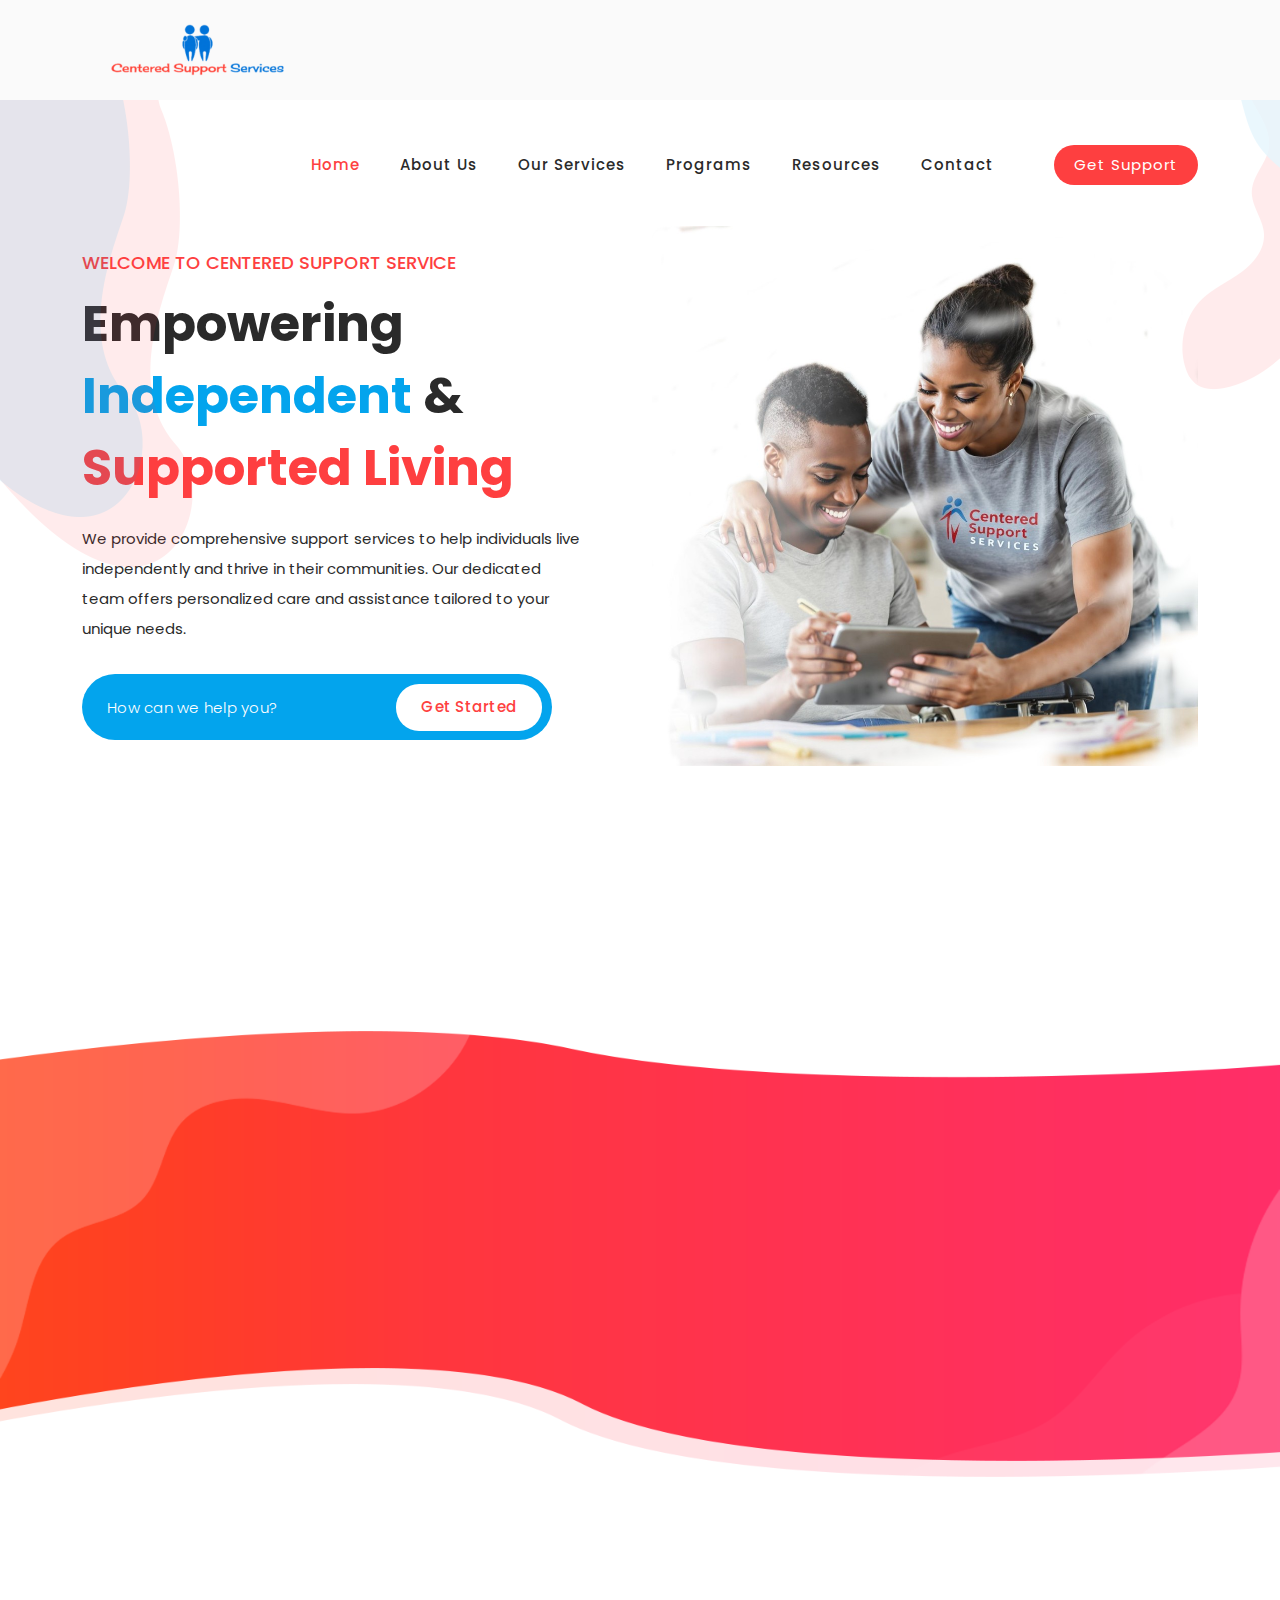
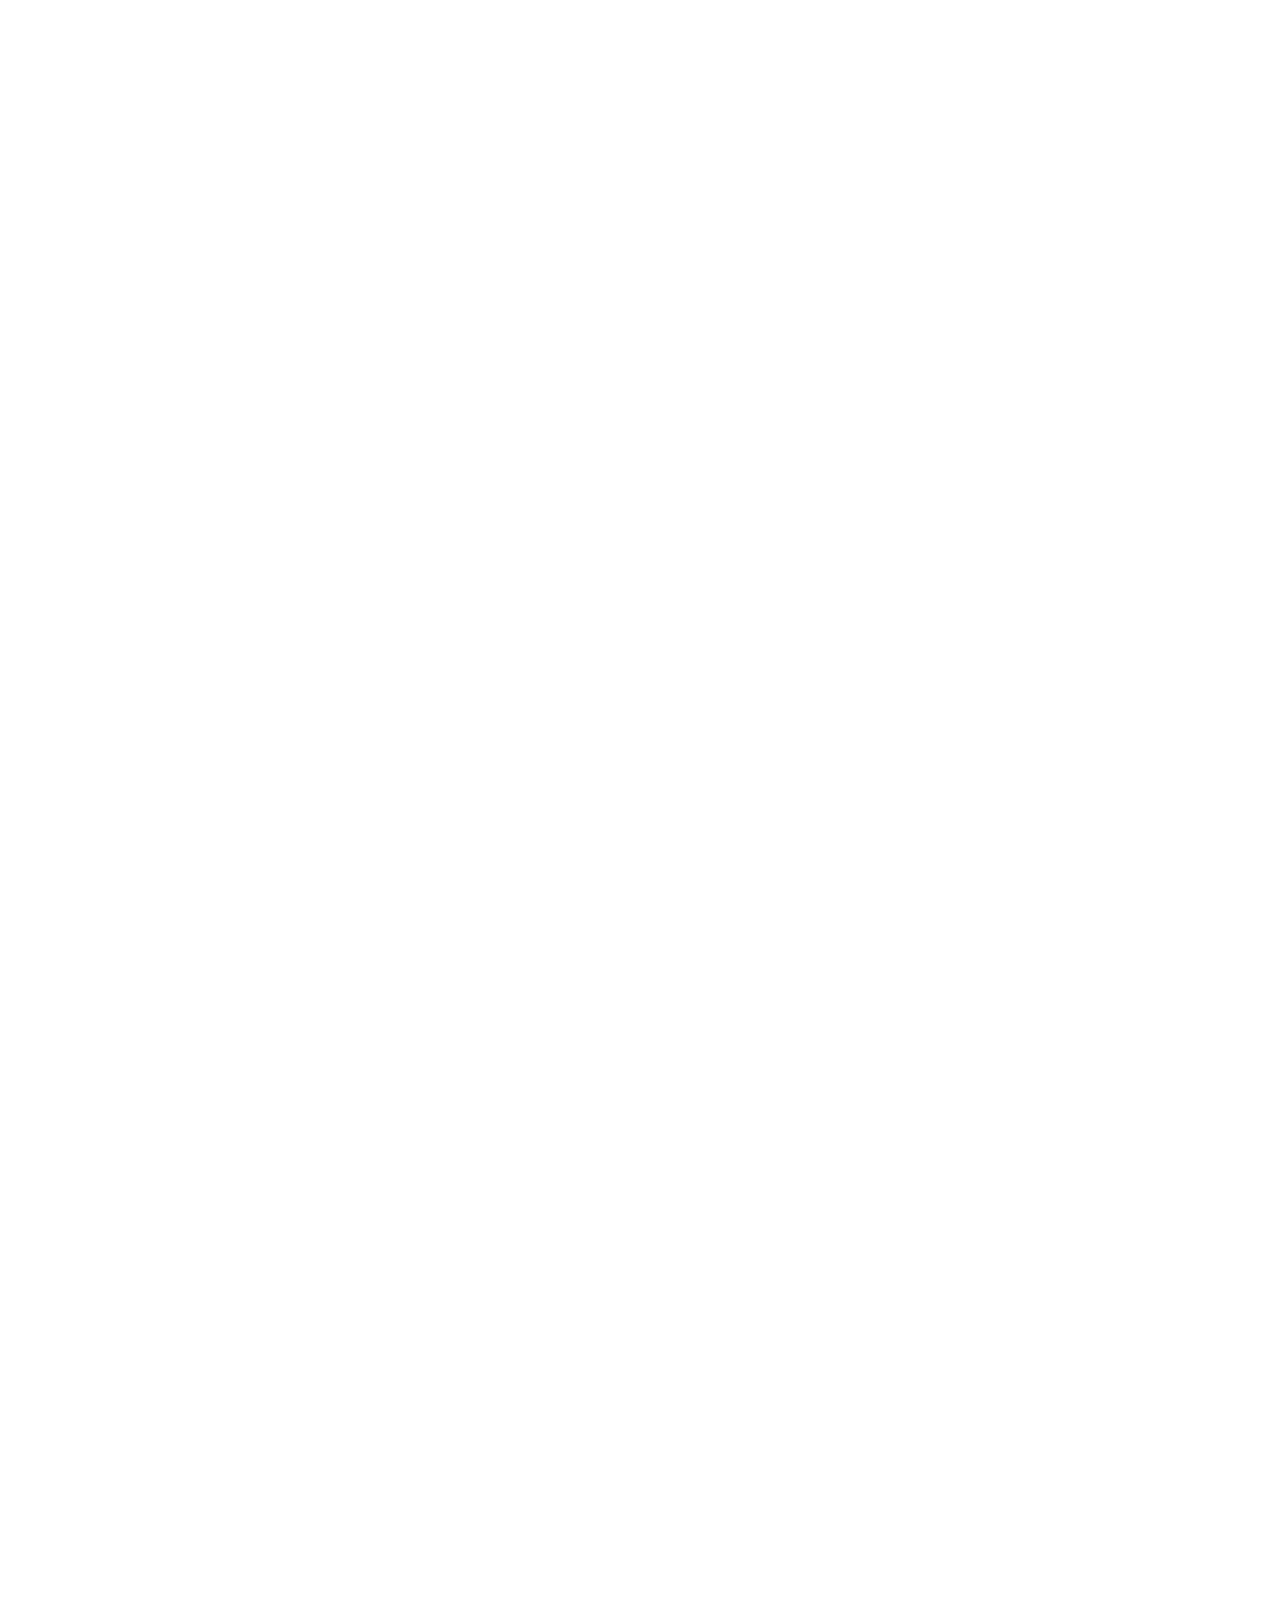
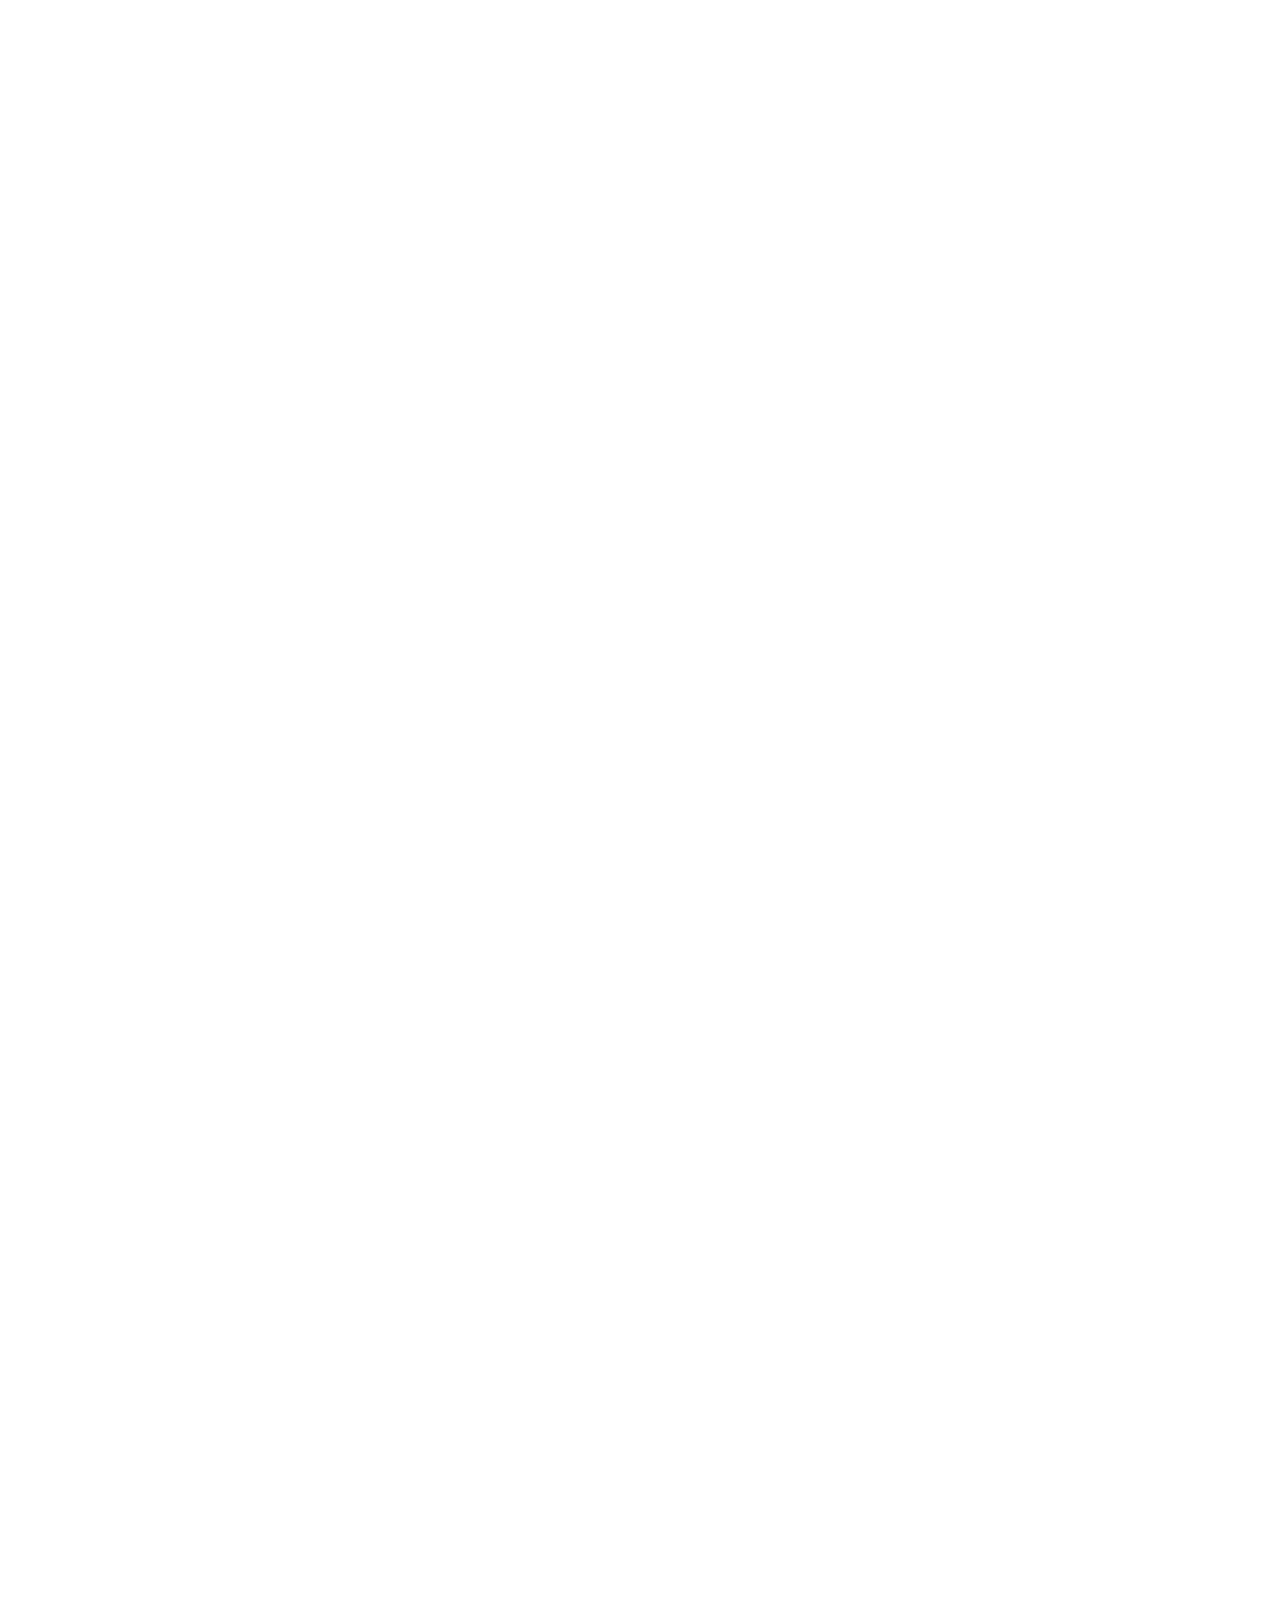
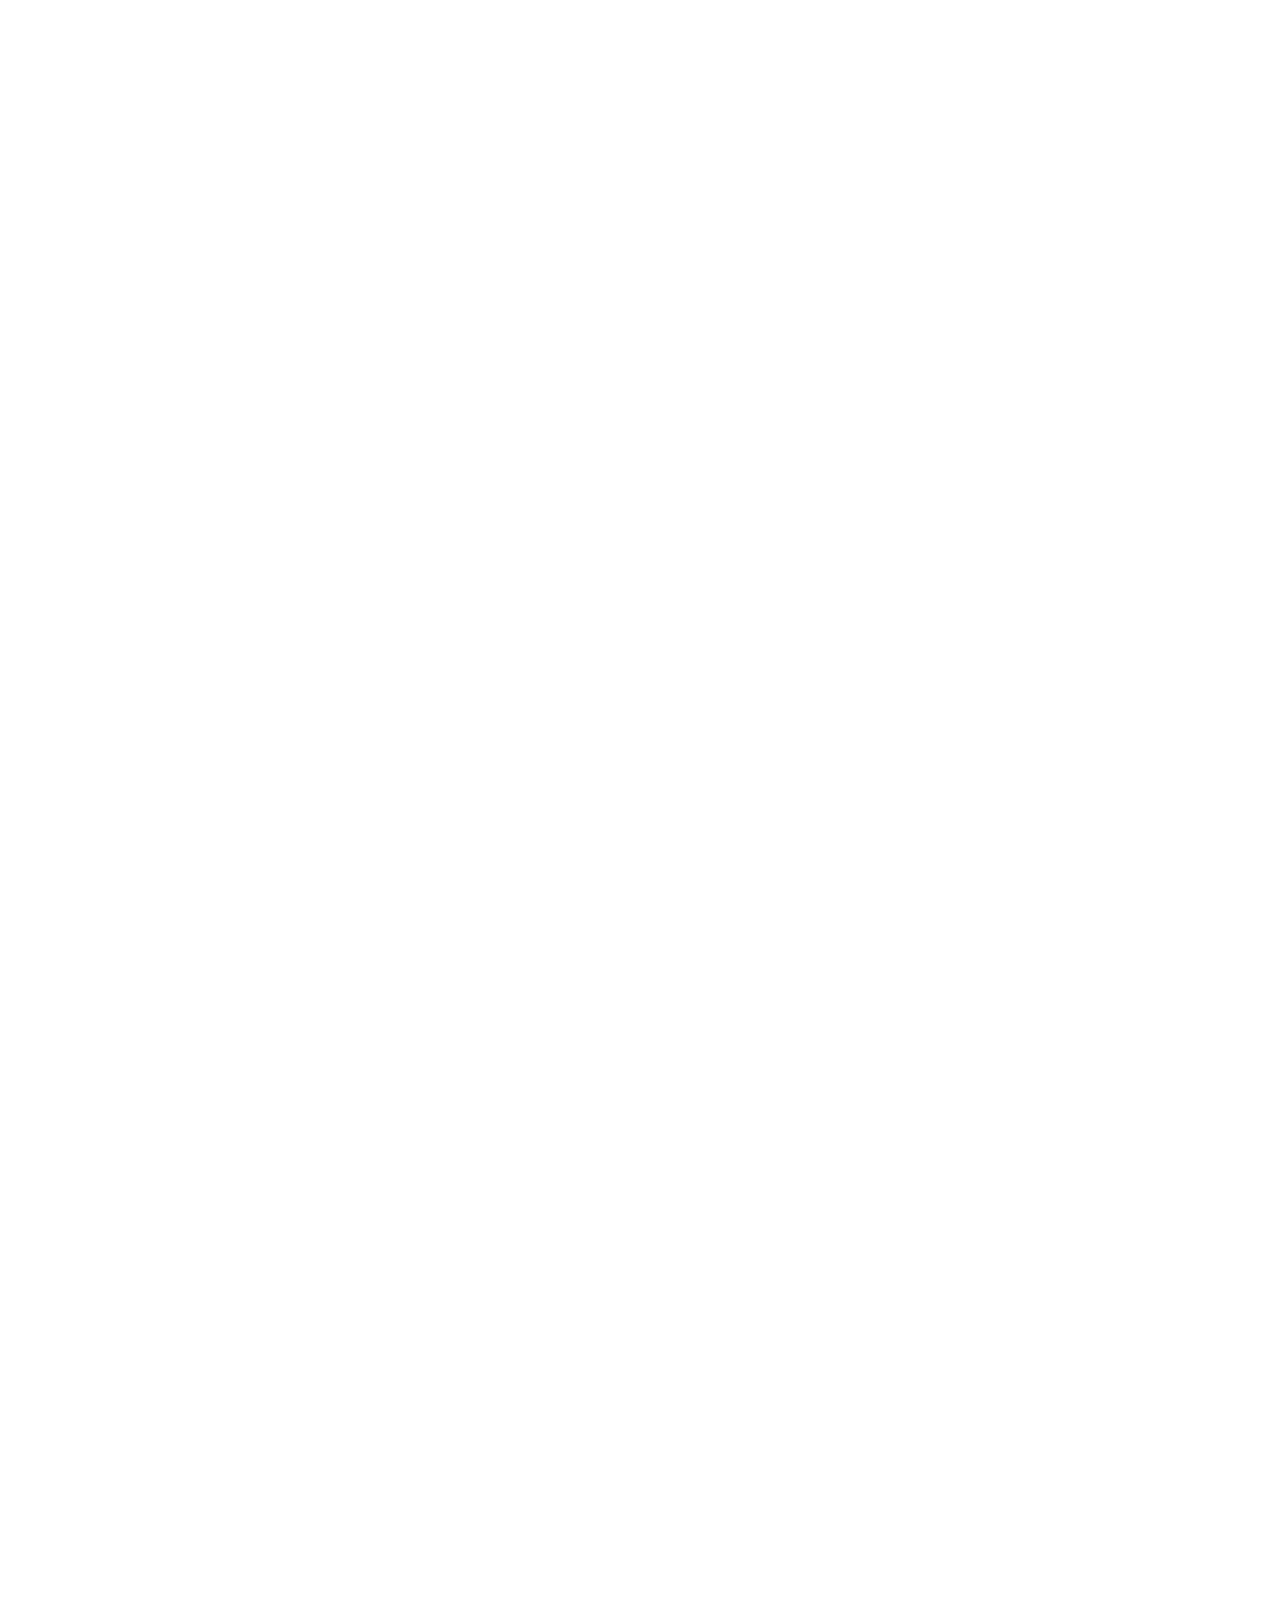
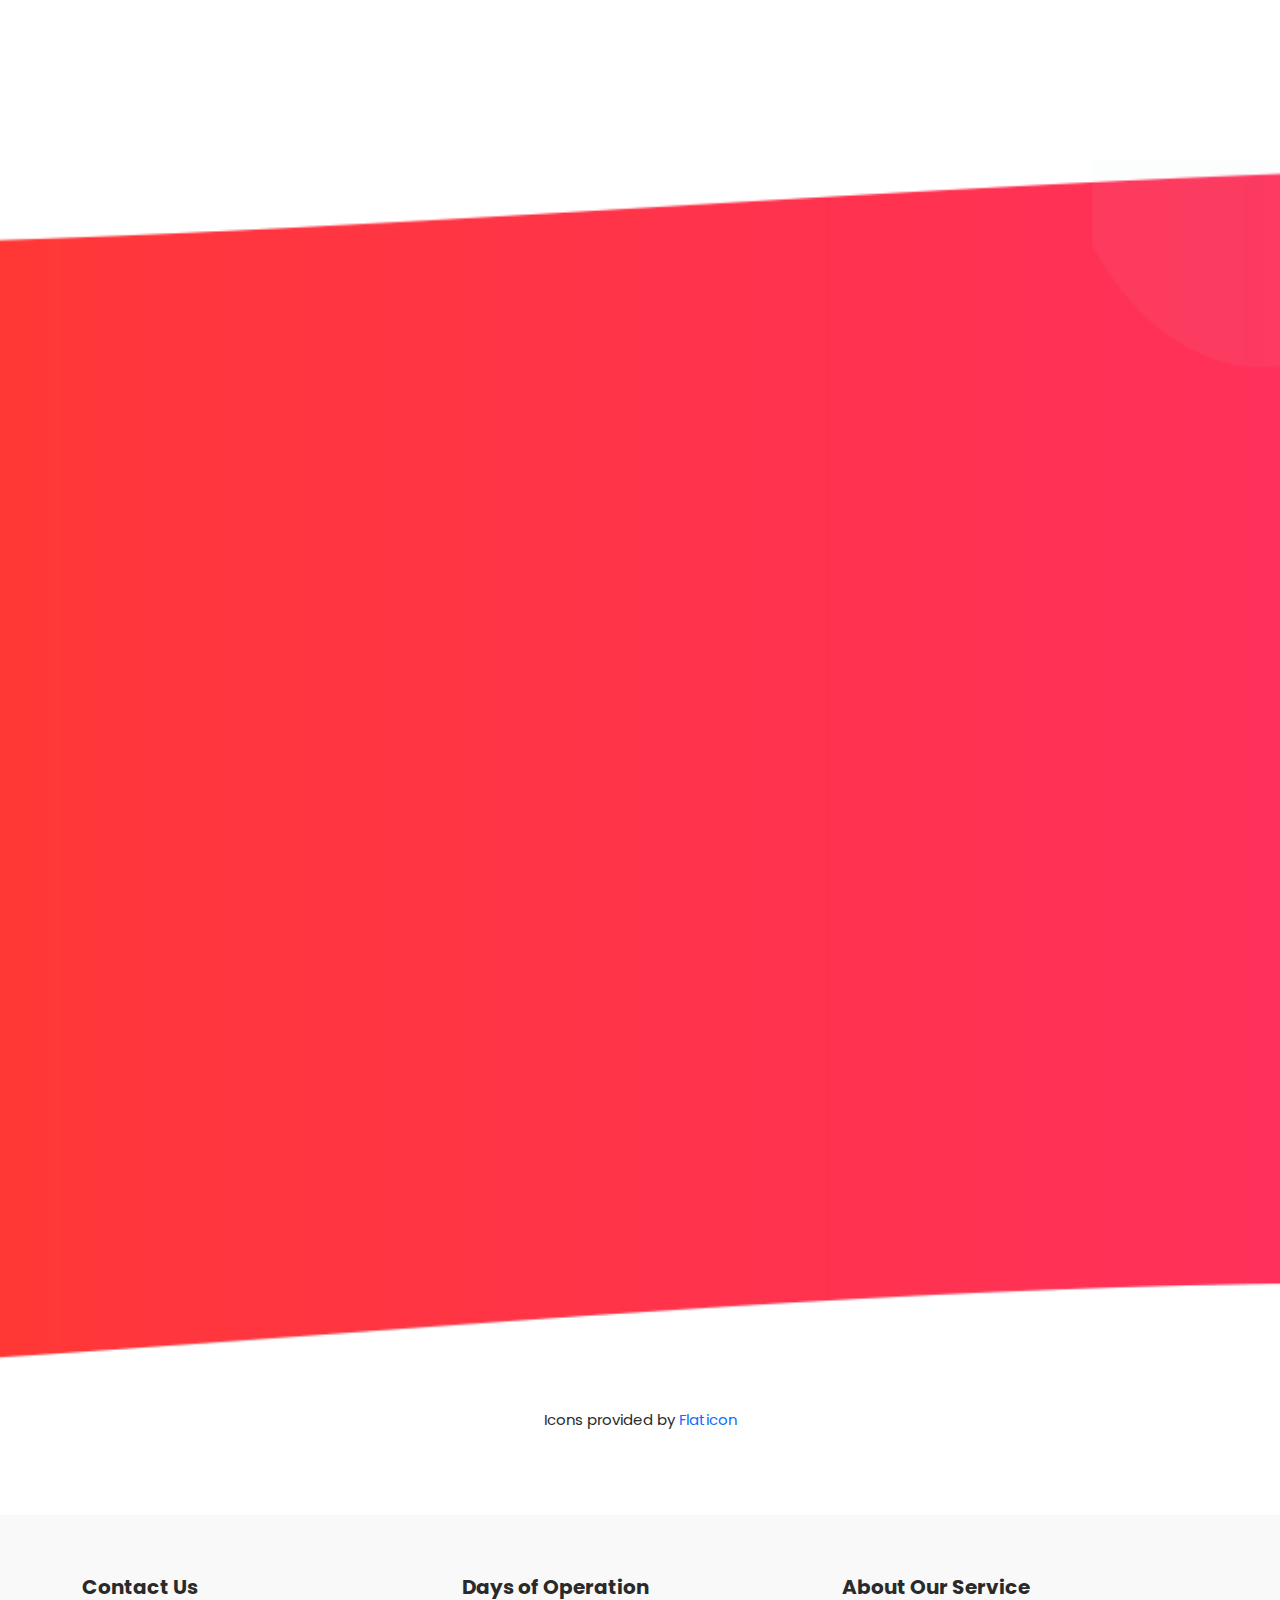
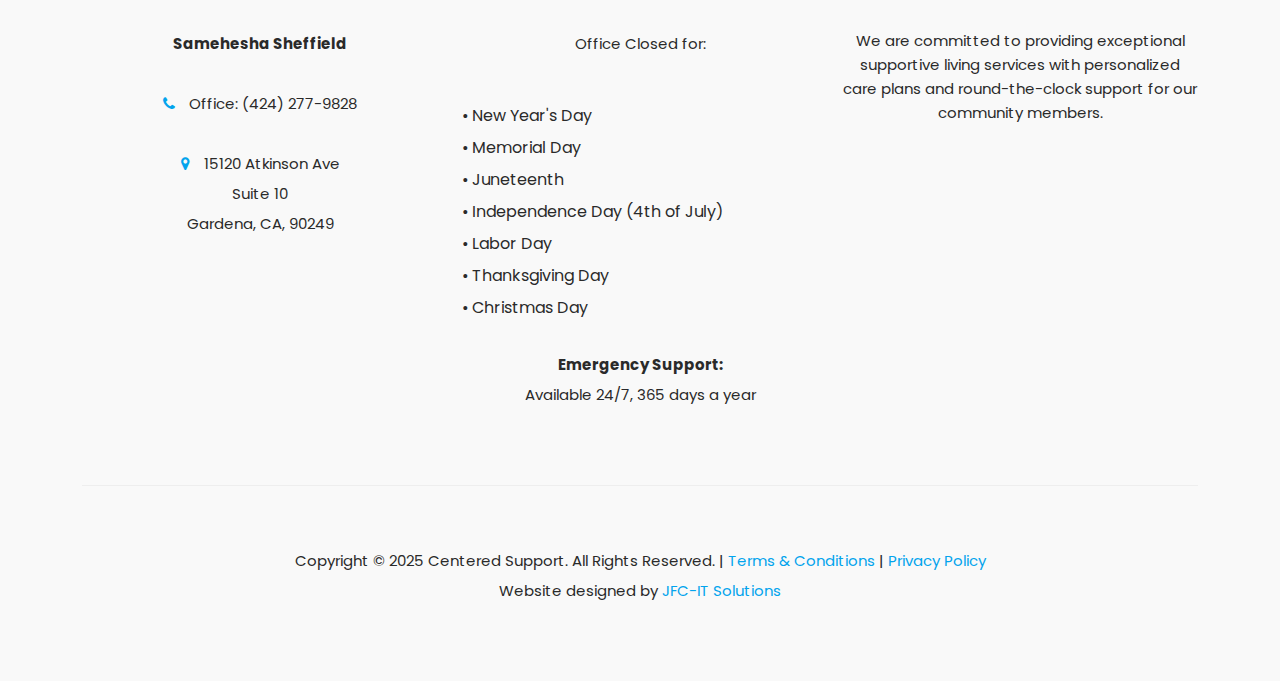
==== index.html @ fe11cc55 "Initial commit" ====
<!DOCTYPE html>
<html lang="en">

  <head>

    <meta charset="UTF-8">
    <meta name="viewport" content="width=device-width, initial-scale=1, shrink-to-fit=no">
    <meta name="description" content="">
    <meta name="author" content="">
    <link rel="preconnect" href="https://fonts.gstatic.com">
    <link href="https://fonts.googleapis.com/css2?family=Poppins:wght@100;200;300;400;500;600;700;800;900&display=swap" rel="stylesheet">

    <title>Centered Support Service - Independent Living Services</title>

    <!-- Bootstrap core CSS -->
    <link href="vendor/bootstrap/css/bootstrap.min.css" rel="stylesheet">

    <!-- Additional CSS Files -->
    <link rel="stylesheet" href="assets/css/fontawesome.css">
    <link rel="stylesheet" href="assets/css/templatemo-space-dynamic.css">
    <link rel="stylesheet" href="assets/css/animated.css">
    <link rel="stylesheet" href="assets/css/owl.css">
<!--
    
TemplateMo 562 Space Dynamic

https://templatemo.com/tm-562-space-dynamic

-->
  </head>

<body>

  <!-- ***** Preloader Start ***** -->
  <div id="js-preloader" class="js-preloader">
    <div class="preloader-inner">
      <span class="dot"></span>
      <div class="dots">
        <span></span>
        <span></span>
        <span></span>
      </div>
    </div>
  </div>
  <!-- ***** Preloader End ***** -->

  <!-- ***** Header Area Start ***** -->
  <header class="header-area header-sticky wow slideInDown" data-wow-duration="0.75s" data-wow-delay="0s">
    <div class="container">
      <div class="row">
        <div class="col-12">
          <nav class="main-nav">
            <!-- ***** Logo Start ***** -->
            <a href="index.html" class="logo">
              <img src="assets/images/logo.png" alt="Centered Support Logo">
            </a>
            <!-- ***** Logo End ***** -->
            <!-- ***** Menu Start ***** -->
            <ul class="nav">
              <li class="scroll-to-section"><a href="#top" class="active">Home</a></li>
              <li class="scroll-to-section"><a href="#about">About Us</a></li>
              <li class="scroll-to-section"><a href="#services">Our Services</a></li>
              <li class="scroll-to-section"><a href="#programs">Programs</a></li>
              <li class="scroll-to-section"><a href="#resources">Resources</a></li> 
              <li class="scroll-to-section"><a href="#contact">Contact</a></li> 
              <li class="scroll-to-section"><div class="main-red-button"><a href="#contact">Get Support</a></div></li> 
            </ul>        
            <a class='menu-trigger'>
                <span>Menu</span>
            </a>
            <!-- ***** Menu End ***** -->
          </nav>
        </div>
      </div>
    </div>
  </header>
  <!-- ***** Header Area End ***** -->

  <div class="main-banner wow fadeIn" id="top" data-wow-duration="1s" data-wow-delay="0.5s">
    <div class="container">
      <div class="row">
        <div class="col-lg-12">
          <div class="row">
            <div class="col-lg-6 align-self-center">
              <div class="left-content header-text wow fadeInLeft" data-wow-duration="1s" data-wow-delay="1s">
                <h6>Welcome to Centered Support Service</h6>
                <h2>Empowering <em>Independent</em> &amp; <span>Supported Living</span></h2>
                <p>We provide comprehensive support services to help individuals live independently and thrive in their communities. Our dedicated team offers personalized care and assistance tailored to your unique needs.</p>
                <form id="search" action="#" method="GET">
                  <fieldset>
                    <input type="text" name="support" class="email" placeholder="How can we help you?" autocomplete="on" required>
                  </fieldset>
                  <fieldset>
                    <button type="submit" class="main-button">Get Started</button>
                  </fieldset>
                </form>
              </div>
            </div>
            <div class="col-lg-6">
              <div class="right-image wow fadeInRight" data-wow-duration="1s" data-wow-delay="0.5s">
                <img src="assets/images/main3.jpg" alt="support services" style="max-width: 100%; border-radius: 15px;">
              </div>
            </div>
          </div>
        </div>
      </div>
    </div>
  </div>

  <div id="about" class="about-us section">
    <div class="container">
      <div class="row">
        <div class="col-lg-4">
          <div class="left-image wow fadeIn" data-wow-duration="1s" data-wow-delay="0.2s">
            <img src="assets/images/main4.jpg" alt="support services" style="max-width: 100%; border-radius: 15px;">
          </div>
        </div>
        <div class="col-lg-8 align-self-center">
          <div class="services">
            <div class="row">
              <div class="col-lg-6">
                <div class="item wow fadeIn" data-wow-duration="1s" data-wow-delay="0.5s">
                  <div class="icon">
                    <img src="https://cdn-icons-png.flaticon.com/128/3588/3588658.png" alt="personalized care plan">
                  </div>
                  <div class="right-text">
                    <h4>Personalized Care Plans</h4>
                    <p>Tailored support plans that adapt to your unique needs and goals</p>
                  </div>
                </div>
              </div>
              <div class="col-lg-6">
                <div class="item wow fadeIn" data-wow-duration="1s" data-wow-delay="0.7s">
                  <div class="icon">
                    <img src="https://cdn-icons-png.flaticon.com/128/2706/2706950.png" alt="24/7 support">
                  </div>
                  <div class="right-text">
                    <h4>24/7 Support</h4>
                    <p>Round-the-clock assistance when you need it most</p>
                  </div>
                </div>
              </div>
              <div class="col-lg-6">
                <div class="item wow fadeIn" data-wow-duration="1s" data-wow-delay="0.9s">
                  <div class="icon">
                    <img src="https://cdn-icons-png.flaticon.com/128/2942/2942813.png" alt="independent living">
                  </div>
                  <div class="right-text">
                    <h4>Independent Living</h4>
                    <p>Support to maintain your independence in your own home</p>
                  </div>
                </div>
              </div>
              <div class="col-lg-6">
                <div class="item wow fadeIn" data-wow-duration="1s" data-wow-delay="1.1s">
                  <div class="icon">
                    <img src="https://cdn-icons-png.flaticon.com/128/1534/1534938.png" alt="community access">
                  </div>
                  <div class="right-text">
                    <h4>Community Access</h4>
                    <p>Assistance to participate fully in your community</p>
                  </div>
                </div>
              </div>
            </div>
          </div>
        </div>
      </div>
    </div>
  </div>

  <div id="services" class="our-services section">
    <div class="container">
      <div class="row">
        <div class="col-lg-12 wow fadeInDown" data-wow-duration="1s" data-wow-delay="0.25s">
          <div class="section-heading">
            <h2>Our Supportive Living Services</h2>
          </div>
        </div>
      </div>
      <div class="row">
        <!-- Living Options -->
        <div class="col-lg-12 wow fadeInUp" data-wow-duration="1s" data-wow-delay="0.25s">
          <div class="service-item">
            <div class="row">
              <div class="col-lg-8 offset-lg-2">
                <h4>Living Options</h4>
                <p>At Centered Support Service, we are dedicated to making the process of finding a suitable living arrangement as smooth and stress-free as possible. Whether you need assistance applying for affordable housing, finding a compatible roommate, or securing a place of your own, we are here to help.</p>
                <p>We understand that choosing the right living option can feel overwhelming, but you don't have to do it alone. Our team is committed to providing personalized solutions that align with your specific needs—whether that means gaining more independence or ensuring you have the right level of support.</p>
                <p>Together, we can explore options that prioritize your comfort, safety, and peace of mind, so you and your family can feel confident in your next steps. Let us help you find a home where you can thrive and build the future you deserve.</p>
              </div>
            </div>
          </div>
        </div>
        <!-- Health and Medical Assistance -->
        <div class="col-lg-12 wow fadeInUp" data-wow-duration="1s" data-wow-delay="0.25s">
          <div class="service-item">
            <div class="row">
              <div class="col-lg-8 offset-lg-2">
                <h4>Health and Medical Assistance</h4>
                <p>Support with medication reminders, mental health care, outpatient drug rehabilitation, and access to psychologists is an essential part of the services we provide. We understand the importance of reliable health and medical assistance in Supportive Living Services, and our dedicated team is here to ensure you receive the care and resources you need.</p>
                <p>Our personalized approach prioritizes your well-being, dignity, and overall quality of life. We offer comprehensive support, including assistance with scheduling and attending medical appointments, coordinating with healthcare providers, and connecting you to the right professionals for your specific needs.</p>
                <p>You can count on us to be your trusted partner in health, providing guidance and encouragement every step of the way. Our goal is to help you maintain stability, independence, and access to the support systems that matter most.</p>
              </div>
            </div>
          </div>
        </div>
        <!-- Self-Advocacy -->
        <div class="col-lg-12 wow fadeInUp" data-wow-duration="1s" data-wow-delay="0.25s">
          <div class="service-item">
            <div class="row">
              <div class="col-lg-8 offset-lg-2">
                <h4>Self-Advocacy</h4>
                <p>At Centered Support Service, we believe in empowering individuals to take an active role in their communities and advocate for their rights. By understanding their personal rights and expressing their needs, individuals gain the confidence to stand up for themselves and influence positive change. Advocacy is not just about speaking up—it's about creating opportunities, breaking down barriers, and ensuring that everyone has a voice in the decisions that affect their lives.</p>
                <p>We are committed to providing the resources and support needed to help individuals develop self-advocacy skills, build meaningful connections, and navigate challenges with confidence. Through education, encouragement, and community engagement, we help individuals gain the tools necessary to advocate for themselves in various aspects of life, including employment, housing, healthcare, and social inclusion.</p>
              </div>
            </div>
          </div>
        </div>
      </div>
    </div>
  </div>

  <div id="services" class="our-services section">
    <div class="container">
      <div class="row">
        <div class="col-lg-6 align-self-center  wow fadeInLeft" data-wow-duration="1s" data-wow-delay="0.2s">
          <div class="left-image">
            <img src="https://img.freepik.com/free-vector/happy-diverse-people-connecting-jigsaw-pieces_74855-5278.jpg" alt="People working together, connecting puzzle pieces representing support and collaboration" style="max-width: 100%; border-radius: 15px;">
          </div>
        </div>
        <div class="col-lg-6 wow fadeInRight" data-wow-duration="1s" data-wow-delay="0.2s">
          <div class="section-heading">
            <h2>Let us help you piece together your goals and grow your independence with our <em>supportive</em> services</h2>
            <p>We offer a range of services designed to enhance your independence and quality of life:</p>
          </div>
          <div class="row">
            <div class="col-lg-12">
              <div class="first-bar progress-skill-bar">
                <h4>Daily Living Support</h4>
                <p class="service-description">Assistance with personal care, meal preparation, and household management</p>
              </div>
            </div>
            <div class="col-lg-12">
              <div class="second-bar progress-skill-bar">
                <h4>Community Integration</h4>
                <p class="service-description">Support for social activities, appointments, and community participation</p>
              </div>
            </div>
            <div class="col-lg-12">
              <div class="third-bar progress-skill-bar">
                <h4>Skills Development</h4>
                <p class="service-description">Training in life skills, employment readiness, and personal growth</p>
              </div>
            </div>
          </div>
        </div>
      </div>
    </div>
  </div>

  <div id="portfolio" class="our-portfolio section">
    <div class="container">
      <div class="row">
        <div class="col-lg-6 offset-lg-3">
          <div class="section-heading  wow bounceIn" data-wow-duration="1s" data-wow-delay="0.2s">
            <h2>Discover Our <em>Support</em> Programs</h2>
            <p>Explore our comprehensive range of services designed to enhance independent living and personal growth</p>
          </div>
        </div>
      </div>
      <div class="row">
        <div class="col-lg-3 col-sm-6">
          <div class="item wow bounceInUp" data-wow-duration="1s" data-wow-delay="0.3s">
            <div class="hidden-content">
              <h4>Residential Support</h4>
              <p>24/7 assistance in your home environment, helping you maintain independence while ensuring safety and comfort.</p>
            </div>
            <div class="showed-content">
              <img src="https://cdn-icons-png.flaticon.com/128/619/619034.png" alt="Home Living Support">
              <h4>Home Living</h4>
            </div>
          </div>
        </div>
        <div class="col-lg-3 col-sm-6">
          <div class="item wow bounceInUp" data-wow-duration="1s" data-wow-delay="0.4s">
            <div class="hidden-content">
              <h4>Skill Building</h4>
              <p>Learn and develop essential life skills for greater independence.</p>
            </div>
            <div class="showed-content">
              <img src="https://cdn-icons-png.flaticon.com/512/6619/6619606.png" alt="Skill Building Icon showing person achieving goals">
              <h4>Skill Building</h4>
            </div>
          </div>
        </div>
        <div class="col-lg-3 col-sm-6">
          <div class="item wow bounceInUp" data-wow-duration="1s" data-wow-delay="0.5s">
            <div class="hidden-content">
              <h4>Community Access</h4>
              <p>Support to engage with and access community resources.</p>
            </div>
            <div class="showed-content">
              <img src="https://cdn-icons-png.flaticon.com/512/8886/8886075.png" alt="Community Access Icon showing diverse community activities">
              <h4>Community Access</h4>
            </div>
          </div>
        </div>
        <div class="col-lg-3 col-sm-6">
          <div class="item wow bounceInUp" data-wow-duration="1s" data-wow-delay="0.6s">
            <div class="hidden-content">
              <h4>Employment Support</h4>
              <p>Career guidance, job training, and ongoing support to help you succeed in the workplace.</p>
            </div>
            <div class="showed-content">
              <img src="https://cdn-icons-png.flaticon.com/128/3135/3135810.png" alt="Employment Support">
              <h4>Work Success</h4>
            </div>
          </div>
        </div>
        <div class="col-lg-3 col-sm-6 offset-lg-3">
          <div class="item wow bounceInUp" data-wow-duration="1s" data-wow-delay="0.7s">
            <div class="hidden-content">
              <h4>Health and Safety Plan</h4>
              <p>Personalized plans to ensure your wellbeing and security in daily life.</p>
            </div>
            <div class="showed-content">
              <img src="https://cdn-icons-png.flaticon.com/512/4006/4006511.png" alt="Health and Safety Plan Icon showing a shield with a medical cross">
              <h4>Health and Safety</h4>
            </div>
          </div>
        </div>
        <div class="col-lg-3 col-sm-6">
          <div class="item wow bounceInUp" data-wow-duration="1s" data-wow-delay="0.8s">
            <div class="hidden-content">
              <h4>Menu Planning & Nutrition</h4>
              <p>Guidance on healthy meal planning and nutritional education.</p>
            </div>
            <div class="showed-content">
              <img src="https://cdn-icons-png.flaticon.com/512/1830/1830878.png" alt="Menu Planning Icon showing a meal plan calendar with healthy food">
              <h4>Menu Planning and Nutrition</h4>
            </div>
          </div>
        </div>
      </div>
    </div>
  </div>

  <div id="blog" class="our-blog section">
    <div class="container">
      <div class="row">
        <div class="col-lg-6 wow fadeInDown" data-wow-duration="1s" data-wow-delay="0.25s">
          <div class="section-heading">
            <h2>Success Stories & <em>Community</em> Updates</h2>
            <p>Read about the positive impact of our support services and stay updated with our community news</p>
          </div>
        </div>
      </div>
      <div class="row">
        <div class="col-lg-6 wow fadeInUp" data-wow-duration="1s" data-wow-delay="0.25s">
          <div class="left-image">
            <a href="#" onclick="openEboneeModal(); return false;"><img src="assets/images/success.jpg" alt="Ebonee's Success Story" style="width: 100%; height: auto; border-radius: 15px;"></a>
            <div class="info">
              <div class="inner-content">
                <ul>
                  <li><i class="fa fa-calendar"></i> February 21, 2025</li>
                  <li><i class="fa fa-users"></i> Success Story</li>
                </ul>
                <a href="#" onclick="openEboneeModal(); return false;"><h4>Ebonee's Journey to Independence</h4></a>
                <p>Follow Ebonee's inspiring journey as she achieves independence and personal growth through our supportive services.</p>
                <div class="main-blue-button">
                  <a href="#" onclick="openEboneeModal(); return false;">Read More</a>
                </div>
              </div>
            </div>
          </div>
        </div>
        <div class="col-lg-6 wow fadeInUp" data-wow-duration="1s" data-wow-delay="0.25s">
          <div class="right-list">
            <ul>
              <li>
                <div class="left-content align-self-center">
                  <span><i class="fa fa-calendar"></i> February 18, 2025</span>
                  <a href="#" onclick="openGregModal(); return false;"><h4>Greg's Journey with Centered Support Services</h4></a>
                  <p>Discover how Greg transformed his life with the help of our dedicated support team and personalized programs.</p>
                </div>
                <div class="right-image" style="display: flex; align-items: center; gap: 15px;">
                  <a href="#" onclick="openGregModal(); return false;"><img src="assets/images/success2.jpg" alt="Greg's Success Story" style="border-radius: 15px;"></a>
                  <div class="main-blue-button">
                    <a href="#" onclick="openGregModal(); return false;">Read More</a>
                  </div>
                </div>
              </li>
              <li>
                <div class="left-content align-self-center">
                  <span><i class="fa fa-calendar"></i> March 15, 2025</span>
                  <a href="#"><h4>Community Get Together</h4></a>
                  <p>Join us for a special community gathering where we can connect, share stories, and build relationships.</p>
                </div>
                <div class="right-image">
                  <a href="#"><img src="assets/images/party.png" alt="Community gathering" style="width: 100%; height: auto; border-radius: 15px; object-fit: cover;"></a>
                </div>
              </li>
              <li>
                <div class="left-content align-self-center">
                  <span><i class="fa fa-calendar"></i> February 14, 2025</span>
                  <a href="#"><h4>Community Garden Project</h4></a>
                  <p>Our community garden initiative brings together residents and volunteers. Reach out to your support staff for more information.</p>
                </div>
                <div class="right-image">
                  <a href="#"><img src="assets/images/flower.jpg" alt="Community garden" style="width: 100%; height: auto; border-radius: 15px; object-fit: cover;"></a>
                </div>
              </li>
            </ul>
          </div>
        </div>
      </div>
    </div>
  </div>

  <div id="contact" class="contact-us section">
    <div class="container">
      <div class="row">
        <div class="col-lg-6 align-self-center wow fadeInLeft" data-wow-duration="0.5s" data-wow-delay="0.25s">
          <div class="section-heading">
            <h2>Get the Support You Need</h2>
            <p>Contact us today to learn more about our supportive living services and how we can help you or your loved one live more independently.</p>
            <div class="phone-info">
              <h4>For Immediate Support: <span><i class="fa fa-phone"></i> <a href="tel:4242779828">(424) 277-9828</a></span></h4>
            </div>
          </div>
        </div>
        <div class="col-lg-6 wow fadeInRight" data-wow-duration="0.5s" data-wow-delay="0.25s">
          <form id="contact" action="https://formsubmit.co/4242779828@vtext.com" method="POST">
            <!-- Honeypot -->
            <input type="text" name="_honey" style="display: none">
            <!-- Disable Captcha -->
            <input type="hidden" name="_captcha" value="false">
            <!-- Return to same page -->
            <input type="hidden" name="_next" value="">
            
            <div class="row">
              <div class="col-lg-6">
                <fieldset>
                  <input type="text" name="name" id="name" placeholder="Name" autocomplete="on" required>
                </fieldset>
              </div>
              <div class="col-lg-6">
                <fieldset>
                  <input type="text" name="surname" id="surname" placeholder="Surname" autocomplete="on" required>
                </fieldset>
              </div>
              <div class="col-lg-12">
                <fieldset>
                  <input type="email" name="email" id="email" pattern="[^ @]*@[^ @]*" placeholder="Your Email" required>
                </fieldset>
              </div>
              <div class="col-lg-12">
                <fieldset>
                  <textarea name="message" type="text" class="form-control" id="message" placeholder="Message" required></textarea>  
                </fieldset>
              </div>
              <div class="col-lg-12">
                <fieldset>
                  <button type="submit" id="form-submit" class="main-button">Send Message</button>
                </fieldset>
              </div>
            </div>
          </form>
          <div id="success-message" class="alert alert-success" style="display: none; margin-top: 20px; text-align: center; padding: 15px; border-radius: 10px; background-color: rgba(40, 167, 69, 0.9); color: white;">
            Thank you for your message! We'll get back to you soon.
          </div>
          <div class="contact-dec">
            <img src="assets/images/contact-decoration.png" alt="">
          </div>
        </div>
      </div>
    </div>
  </div>

  <div class="attribution" style="text-align: center; font-size: 12px; padding: 20px;">
    <p>Icons provided by <a href="https://www.flaticon.com/" title="Flaticon">Flaticon</a></p>
  </div>

  <footer>
    <div class="container">
      <div class="row">
        <div class="col-lg-4">
          <div class="footer-contact">
            <h3>Contact Us</h3>
            <p><strong>Samehesha Sheffield</strong></p>
            <p><i class="fa fa-phone"></i> Office: (424) 277-9828</p>
            <p><i class="fa fa-map-marker"></i> 15120 Atkinson Ave<br>Suite 10<br>Gardena, CA, 90249</p>
          </div>
        </div>
        <div class="col-lg-4">
          <div class="footer-hours">
            <h3>Days of Operation</h3>
            <p>Office Closed for:</p>
            <ul style="list-style: none; padding-left: 0;">
              <li>• New Year's Day</li>
              <li>• Memorial Day</li>
              <li>• Juneteenth</li>
              <li>• Independence Day (4th of July)</li>
              <li>• Labor Day</li>
              <li>• Thanksgiving Day</li>
              <li>• Christmas Day</li>
            </ul>
            <p><strong>Emergency Support:</strong><br>Available 24/7, 365 days a year</p>
          </div>
        </div>
        <div class="col-lg-4">
          <div class="footer-about">
            <h3>About Our Service</h3>
            <p>We are committed to providing exceptional supportive living services with personalized care plans and round-the-clock support for our community members.</p>
          </div>
        </div>
      </div>
      <div class="row">
        <div class="col-lg-12">
          <div class="copyright">
            <p>Copyright &copy; 2025 Centered Support. All Rights Reserved. | 
              <a href="terms.html" style="color: #03a4ed;">Terms & Conditions</a> | 
              <a href="privacy.html" style="color: #03a4ed;">Privacy Policy</a><br>
              Website designed by <a href="https://security.jfc-it.com/" style="color: #03a4ed;" target="_blank">JFC-IT Solutions</a>
            </p>
          </div>
        </div>
      </div>
    </div>
  </footer>
  <!-- Scripts -->
  <script src="vendor/jquery/jquery.min.js"></script>
  <script src="vendor/bootstrap/js/bootstrap.bundle.min.js"></script>
  <script src="assets/js/owl-carousel.js"></script>
  <script src="assets/js/animation.js"></script>
  <script src="assets/js/imagesloaded.js"></script>
  <script src="assets/js/templatemo-custom.js"></script>

  <!-- Modal for Ebonee's Story -->
  <div id="eboneeModal" class="modal">
    <div class="modal-content">
      <span class="close-modal" onclick="closeEboneeModal()">&times;</span>
      <h2>Ebonee's Journey</h2>
      <div class="testimonial">
        <p>"I would definitely say this transition wasn't an easy one for me. Prior to living under Miss Meisha's care, I lived with family and friends only, so living in a house with a bunch of people that I don't know was definitely new. It has gotten me outside of my comfort zone.</p>
        <p>I definitely feel that I made a whole lot of changes within the year that I've been here. Totally grateful and blessed to have Ms Meisha - she's an individual who really cares. If it wasn't for her, I don't know where I would be at this moment nor wouldn't made any progress in my goals.</p>
        <p>When the time is right you are definitely going to be missed. I don't have a bond with my mother; you definitely have filled that hole."</p>
        <p class="testimonial-author">- Ebonee Green</p>
      </div>
    </div>
  </div>

  <!-- Modal for Greg's Story -->
  <div id="gregModal" class="modal">
    <div class="modal-content">
      <span class="close-modal" onclick="closeGregModal()">&times;</span>
      <h2>Greg's Journey</h2>
      <div class="testimonial">
        <p>"I have been involved with Centered Support almost from the beginning.</p>
        <p>I was originally approached by Samehesha--the owner--in July 2023 about the possibility of me moving to her company. At the time I was having issues with my current company and I thought it was a good opportunity to move on so I took it. This is truly one of the best decisions I could have ever made. During that initial meeting, all cards were laid on the table and Samehehsa was upfront about what she could or could not offer as her company was brand new. She was still hiring staff so if I could provide my staff it would be easier for me to start with her company faster.</p>
        <p>What sets Centered Support apart from all the other SLS corporations is that all the individualized programs are developed with participants in mind when everything is their wants and needs. This is an important feature of an SLS Corporation and I'm glad this company is willing to incorporate that because most companies are unable to provide such one-on-one support.</p>
        <p>Samehesha demonstrated that her kindness and honesty during my initial interview transferred seamlessly into her company. Her staff is uniquely trained to treat their participants with the respect they deserve, which is why I hope to stay with Centered Support for many years to come."</p>
        <p class="testimonial-author">- Greg Shipman</p>
      </div>
    </div>
  </div>

  <style>
    .modal {
      display: none;
      position: fixed;
      z-index: 1000;
      left: 0;
      top: 0;
      width: 100%;
      height: 100%;
      background-color: rgba(0,0,0,0.7);
    }

    .modal-content {
      position: relative;
      background-color: #fff;
      margin: 15% auto;
      padding: 30px;
      width: 70%;
      max-width: 700px;
      border-radius: 15px;
      box-shadow: 0 4px 8px rgba(0,0,0,0.2);
    }

    .close-modal {
      position: absolute;
      right: 20px;
      top: 10px;
      font-size: 28px;
      font-weight: bold;
      cursor: pointer;
      color: #666;
    }

    .close-modal:hover {
      color: #000;
    }

    .testimonial {
      margin-top: 20px;
      line-height: 1.6;
    }

    .testimonial p {
      margin-bottom: 15px;
      font-size: 16px;
      color: #666;
    }

    .testimonial-author {
      font-style: italic;
      color: #333;
      font-weight: bold;
      margin-top: 20px;
    }
  </style>

  <style>
    .logo {
      display: flex;
      align-items: center;
      height: 100%;
      padding: 0;
      margin-top: -15px;
    }
    .logo img {
      max-height: 130px;
      width: auto;
      object-fit: contain;
    }
    @media screen and (max-width: 768px) {
      .logo img {
        max-height: 90px;
      }
      .logo {
        margin-top: -10px;
      }
    }
  </style>

  <script>
    function openEboneeModal() {
      document.getElementById('eboneeModal').style.display = 'block';
      document.body.style.overflow = 'hidden'; // Prevent scrolling when modal is open
    }

    function closeEboneeModal() {
      document.getElementById('eboneeModal').style.display = 'none';
      document.body.style.overflow = 'auto'; // Restore scrolling
    }

    function openGregModal() {
      document.getElementById('gregModal').style.display = 'block';
      document.body.style.overflow = 'hidden'; // Prevent scrolling when modal is open
    }

    function closeGregModal() {
      document.getElementById('gregModal').style.display = 'none';
      document.body.style.overflow = 'auto'; // Restore scrolling
    }

    // Close modal when clicking outside of it
    window.onclick = function(event) {
      var eboneeModal = document.getElementById('eboneeModal');
      var gregModal = document.getElementById('gregModal');
      if (event.target == eboneeModal) {
        closeEboneeModal();
      }
      if (event.target == gregModal) {
        closeGregModal();
      }
    }
  </script>

  <style>
    /* Success Message Popup */
    .success-message {
      display: none;
      position: fixed;
      top: 20px;
      right: 20px;
      background-color: #4CAF50;
      color: white;
      padding: 15px 25px;
      border-radius: 5px;
      box-shadow: 0 2px 5px rgba(0,0,0,0.2);
      z-index: 1000;
      animation: slideIn 0.5s ease-out;
    }

    @keyframes slideIn {
      from {
        transform: translateX(100%);
        opacity: 0;
      }
      to {
        transform: translateX(0);
        opacity: 1;
      }
    }

    @keyframes fadeOut {
      from {
        opacity: 1;
      }
      to {
        opacity: 0;
      }
    }
  </style>

  <!-- Add this right before the closing body tag -->
  <div id="successMessage" class="success-message">
    Message sent successfully! We'll get back to you soon.
  </div>

  <script>
    document.getElementById('contact').addEventListener('submit', function(e) {
      e.preventDefault();
      
      // Get the form data
      const formData = new FormData(this);
      
      // Submit the form
      fetch(this.action, {
        method: 'POST',
        body: formData,
        headers: {
          'Accept': 'application/json'
        }
      })
      .then(response => {
        if (response.ok) {
          // Show success message
          document.getElementById('success-message').style.display = 'block';
          // Reset form
          this.reset();
          // Hide success message after 5 seconds
          setTimeout(() => {
            document.getElementById('success-message').style.display = 'none';
          }, 5000);
        } else {
          throw new Error('Form submission failed');
        }
      })
      .catch(error => {
        console.error('Error:', error);
        alert('There was a problem submitting your form. Please try again.');
      });
    });
  </script>

  <style>
    footer {
      background-color: #f9f9f9;
      padding: 60px 0 30px;
      margin-top: 60px;
    }

    footer h3 {
      color: #2a2a2a;
      font-size: 20px;
      font-weight: 700;
      margin-bottom: 20px;
    }

    .footer-contact p {
      margin-bottom: 10px;
      color: #2a2a2a;
    }

    .footer-contact i {
      margin-right: 10px;
      color: #03a4ed;
    }

    .footer-hours ul li {
      margin-bottom: 8px;
      color: #2a2a2a;
    }

    .footer-about p {
      color: #2a2a2a;
      line-height: 1.6;
    }

    .copyright {
      text-align: center;
      margin-top: 30px;
      padding-top: 30px;
      border-top: 1px solid #eee;
      color: #2a2a2a;
    }

    @media screen and (max-width: 991px) {
      .footer-contact, .footer-hours, .footer-about {
        margin-bottom: 30px;
      }
    }
  </style>

  <style>
    /* Service Item */
    .service-item {
      background-color: #fff;
      border-radius: 15px;
      padding: 30px;
      margin-bottom: 30px;
      box-shadow: 0 0 15px rgba(0,0,0,0.05);
      transition: all 0.3s ease;
    }

    .service-item:hover {
      transform: translateY(-5px);
      box-shadow: 0 5px 25px rgba(0,0,0,0.1);
    }

    .service-item h4 {
      font-size: 24px;
      font-weight: 700;
      color: #2a2a2a;
      margin-bottom: 20px;
      position: relative;
      padding-bottom: 10px;
    }

    .service-item h4:after {
      content: '';
      position: absolute;
      bottom: 0;
      left: 0;
      width: 50px;
      height: 2px;
      background: #03a4ed;
    }

    .service-item p {
      color: #2a2a2a;
      font-size: 15px;
      line-height: 1.7;
      margin-bottom: 15px;
    }

    .service-item p:last-child {
      margin-bottom: 0;
    }

    @media screen and (max-width: 991px) {
      .service-item {
        padding: 20px;
      }
    }
  </style>

  <style>
    .contact-dec {
      margin-top: 30px;
    }
    .contact-dec img {
      max-width: 40%;
      height: auto;
      display: block;
      margin: 0 auto;
    }
    @media screen and (max-width: 991px) {
      .contact-dec img {
        max-width: 30%;
      }
    }
  </style>

</body>
</html>
---- assets/css/templatemo-space-dynamic.css ----
/* 

TemplateMo 562 Space Dynamic

https://templatemo.com/tm-562-space-dynamic

*/

/* ---------------------------------------------
Table of contents
------------------------------------------------
01. font & reset css
02. reset
03. global styles
04. header
05. banner
06. features
07. testimonials
08. contact
09. footer
10. preloader
11. search
12. portfolio

--------------------------------------------- */
/* 
---------------------------------------------
font & reset css
--------------------------------------------- 
*/
@import url('https://fonts.googleapis.com/css2?family=Poppins:wght@100;200;300;400;500;600;700;800;900&display=swap');
/* 
---------------------------------------------
reset
--------------------------------------------- 
*/
html, body, div, span, applet, object, iframe, h1, h2, h3, h4, h5, h6, p, blockquote, div
pre, a, abbr, acronym, address, big, cite, code, del, dfn, em, font, img, ins, kbd, q,
s, samp, small, strike, strong, sub, sup, tt, var, b, u, i, center, dl, dt, dd, ol, ul, li,
figure, header, nav, section, article, aside, footer, figcaption {
  margin: 0;
  padding: 0;
  border: 0;
  outline: 0;
}

/* clear fix */
.grid:after {
  content: '';
  display: block;
  clear: both;
}

/* ---- .grid-item ---- */

.grid-sizer,
.grid-item {
  width: 50%;
}

.grid-item {
  float: left;
}

.grid-item img {
  display: block;
  max-width: 100%;
}

.clearfix:after {
  content: ".";
  display: block;
  clear: both;
  visibility: hidden;
  line-height: 0;
  height: 0;
}

.clearfix {
  display: inline-block;
}

html[xmlns] .clearfix {
  display: block;
}

* html .clearfix {
  height: 1%;
}

ul, li {
  padding: 0;
  margin: 0;
  list-style: none;
}

header, nav, section, article, aside, footer, hgroup {
  display: block;
}

* {
  box-sizing: border-box;
}

html, body {
  font-family: 'Poppins', sans-serif;
  font-weight: 400;
  background-color: #fff;
  -ms-text-size-adjust: 100%;
  -webkit-font-smoothing: antialiased;
  -moz-osx-font-smoothing: grayscale;
}

a {
  text-decoration: none !important;
}

h1, h2, h3, h4, h5, h6 {
  margin-top: 0px;
  margin-bottom: 0px;
}

ul {
  margin-bottom: 0px;
}

p {
  font-size: 15px;
  line-height: 30px;
  color: #2a2a2a;
}

img {
  width: 100%;
  overflow: hidden;
}

/* 
---------------------------------------------
global styles
--------------------------------------------- 
*/
html,
body {
  background: #fff;
  font-family: 'Poppins', sans-serif;
}

::selection {
  background: #03a4ed;
  color: #fff;
}

::-moz-selection {
  background: #03a4ed;
  color: #fff;
}

@media (max-width: 991px) {
  html, body {
    overflow-x: hidden;
  }
  .mobile-top-fix {
    margin-top: 30px;
    margin-bottom: 0px;
  }
  .mobile-bottom-fix {
    margin-bottom: 30px;
  }
  .mobile-bottom-fix-big {
    margin-bottom: 60px;
  }
}

.page-section {
  margin-top: 120px;
}

.section-heading h2 {
  font-size: 30px;
  text-transform: capitalize;
  color: #2a2a2a;
  font-weight: 700;
  letter-spacing: 0.25px;
  position: relative;
  z-index: 2;
  line-height: 44px;
}

.section-heading h2 em {
  font-style: normal;
  color: #03a4ed;
}

.section-heading h2 span {
  color: #fe3f40;
}

.main-blue-button a {
  display: inline-block;
  background-color: #03a4ed;
  font-size: 15px;
  font-weight: 400;
  color: #fff;
  text-transform: capitalize;
  padding: 12px 25px;
  border-radius: 23px;
  letter-spacing: 0.25px;
}

.main-red-button a {
  display: inline-block;
  background-color: #fe3f40;
  font-size: 15px;
  font-weight: 400;
  color: #fff;
  text-transform: capitalize;
  padding: 12px 25px;
  border-radius: 23px;
  letter-spacing: 0.25px;
}

.main-white-button a {
  display: inline-block;
  background-color: #fff;
  font-size: 15px;
  font-weight: 400;
  color: #fe3f40;
  text-transform: capitalize;
  padding: 12px 25px;
  border-radius: 23px;
  letter-spacing: 0.25px;
}

/* 
---------------------------------------------
header
--------------------------------------------- 
*/

.background-header {
  background-color: #fff!important;
  height: 80px!important;
  position: fixed!important;
  top: 0px;
  left: 0px;
  right: 0px;
  box-shadow: 0px 0px 10px rgba(0,0,0,0.15)!important;
}

.background-header .logo,
.background-header .main-nav .nav li a {
  color: #1e1e1e!important;
}

.background-header .main-nav .nav li:hover a {
  color: #fe3f40!important;
}

.background-header .nav li a.active {
  color: #fe3f40!important;
}

.header-area {
  background-color: #fafafa;
  position: absolute;
  top: 0px;
  left: 0px;
  right: 0px;
  z-index: 100;
  height: 100px;
  -webkit-transition: all .5s ease 0s;
  -moz-transition: all .5s ease 0s;
  -o-transition: all .5s ease 0s;
  transition: all .5s ease 0s;
}

.header-area .main-nav {
  min-height: 80px;
  background: transparent;
}

.header-area .main-nav .logo {
  line-height: 100px;
  color: #fff;
  font-size: 24px;
  font-weight: 700;
  text-transform: uppercase;
  letter-spacing: 2px;
  float: left;
  -webkit-transition: all 0.3s ease 0s;
  -moz-transition: all 0.3s ease 0s;
  -o-transition: all 0.3s ease 0s;
  transition: all 0.3s ease 0s;
}

.header-area .main-nav .logo h4 {
    font-size: 24px;
    font-weight: 700;
    text-transform: uppercase;
    color: #03a4ed;
    line-height: 100px;
    float: left;
    -webkit-transition: all 0.3s ease 0s;
    -moz-transition: all 0.3s ease 0s;
    -o-transition: all 0.3s ease 0s;
    transition: all 0.3s ease 0s;
}

.logo h4 span {
  color: #fe3f40;
}

.background-header .main-nav .logo h4 {
  line-height: 80px;
}

.background-header .main-nav .nav {
  margin-top: 20px !important;
}

.header-area .main-nav .nav {
  float: right;
  margin-top: 30px;
  margin-right: 0px;
  background-color: transparent;
  -webkit-transition: all 0.3s ease 0s;
  -moz-transition: all 0.3s ease 0s;
  -o-transition: all 0.3s ease 0s;
  transition: all 0.3s ease 0s;
  position: relative;
  z-index: 999;
}

.header-area .main-nav .nav li {
  padding-left: 20px;
  padding-right: 20px;
}

.header-area .main-nav .nav li:last-child {
  padding-right: 0px;
  padding-left: 40px;
}

.header-area .main-nav .nav li:last-child a ,
.background-header .main-nav .nav li:last-child a {
  color: #fff !important;
  padding: 0px 20px;
  font-weight: 400;
}

.header-area .main-nav .nav li:last-child a:hover,
.header-area .main-nav .nav li:last-child a.active {
  color: #fff !important;
}

.header-area .main-nav .nav li a {
  display: block;
  font-weight: 500;
  font-size: 15px;
  color: #2a2a2a;
  text-transform: capitalize;
  -webkit-transition: all 0.3s ease 0s;
  -moz-transition: all 0.3s ease 0s;
  -o-transition: all 0.3s ease 0s;
  transition: all 0.3s ease 0s;
  height: 40px;
  line-height: 40px;
  border: transparent;
  letter-spacing: 1px;
}

.header-area .main-nav .nav li a {
  color: #2a2a2a;
}

.header-area .main-nav .nav li:hover a,
.header-area .main-nav .nav li a.active {
  color: #fe3f40!important;
}

.background-header .main-nav .nav li:hover a,
.background-header .main-nav .nav li a.active {
  color: #fe3f40!important;
  opacity: 1;
}

.header-area .main-nav .nav li:last-child a:hover ,
.background-header .main-nav .nav li:last-child a:hover {
  background-color: #03a4ed;
}

.header-area .main-nav .nav li.submenu {
  position: relative;
  padding-right: 30px;
}

.header-area .main-nav .nav li.submenu:after {
  font-family: FontAwesome;
  content: "\f107";
  font-size: 12px;
  color: #2a2a2a;
  position: absolute;
  right: 18px;
  top: 12px;
}

.background-header .main-nav .nav li.submenu:after {
  color: #2a2a2a;
}

.header-area .main-nav .nav li.submenu ul {
  position: absolute;
  width: 200px;
  box-shadow: 0 2px 28px 0 rgba(0, 0, 0, 0.06);
  overflow: hidden;
  top: 50px;
  opacity: 0;
  transform: translateY(+2em);
  visibility: hidden;
  z-index: -1;
  transition: all 0.3s ease-in-out 0s, visibility 0s linear 0.3s, z-index 0s linear 0.01s;
}

.header-area .main-nav .nav li.submenu ul li {
  margin-left: 0px;
  padding-left: 0px;
  padding-right: 0px;
}

.header-area .main-nav .nav li.submenu ul li a {
  opacity: 1;
  display: block;
  background: #f7f7f7;
  color: #2a2a2a!important;
  padding-left: 20px;
  height: 40px;
  line-height: 40px;
  -webkit-transition: all 0.3s ease 0s;
  -moz-transition: all 0.3s ease 0s;
  -o-transition: all 0.3s ease 0s;
  transition: all 0.3s ease 0s;
  position: relative;
  font-size: 13px;
  font-weight: 400;
  border-bottom: 1px solid #eee;
}

.header-area .main-nav .nav li.submenu ul li a:hover {
  background: #fff;
  color: #fe3f40!important;
  padding-left: 25px;
}

.header-area .main-nav .nav li.submenu ul li a:hover:before {
  width: 3px;
}

.header-area .main-nav .nav li.submenu:hover ul {
  visibility: visible;
  opacity: 1;
  z-index: 1;
  transform: translateY(0%);
  transition-delay: 0s, 0s, 0.3s;
}

.header-area .main-nav .menu-trigger {
  cursor: pointer;
  display: block;
  position: absolute;
  top: 33px;
  width: 32px;
  height: 40px;
  text-indent: -9999em;
  z-index: 99;
  right: 40px;
  display: none;
}

.background-header .main-nav .menu-trigger {
  top: 23px;
}

.header-area .main-nav .menu-trigger span,
.header-area .main-nav .menu-trigger span:before,
.header-area .main-nav .menu-trigger span:after {
  -moz-transition: all 0.4s;
  -o-transition: all 0.4s;
  -webkit-transition: all 0.4s;
  transition: all 0.4s;
  background-color: #1e1e1e;
  display: block;
  position: absolute;
  width: 30px;
  height: 2px;
  left: 0;
}

.background-header .main-nav .menu-trigger span,
.background-header .main-nav .menu-trigger span:before,
.background-header .main-nav .menu-trigger span:after {
  background-color: #1e1e1e;
}

.header-area .main-nav .menu-trigger span:before,
.header-area .main-nav .menu-trigger span:after {
  -moz-transition: all 0.4s;
  -o-transition: all 0.4s;
  -webkit-transition: all 0.4s;
  transition: all 0.4s;
  background-color: #1e1e1e;
  display: block;
  position: absolute;
  width: 30px;
  height: 2px;
  left: 0;
  width: 75%;
}

.background-header .main-nav .menu-trigger span:before,
.background-header .main-nav .menu-trigger span:after {
  background-color: #1e1e1e;
}

.header-area .main-nav .menu-trigger span:before,
.header-area .main-nav .menu-trigger span:after {
  content: "";
}

.header-area .main-nav .menu-trigger span {
  top: 16px;
}

.header-area .main-nav .menu-trigger span:before {
  -moz-transform-origin: 33% 100%;
  -ms-transform-origin: 33% 100%;
  -webkit-transform-origin: 33% 100%;
  transform-origin: 33% 100%;
  top: -10px;
  z-index: 10;
}

.header-area .main-nav .menu-trigger span:after {
  -moz-transform-origin: 33% 0;
  -ms-transform-origin: 33% 0;
  -webkit-transform-origin: 33% 0;
  transform-origin: 33% 0;
  top: 10px;
}

.header-area .main-nav .menu-trigger.active span,
.header-area .main-nav .menu-trigger.active span:before,
.header-area .main-nav .menu-trigger.active span:after {
  background-color: transparent;
  width: 100%;
}

.header-area .main-nav .menu-trigger.active span:before {
  -moz-transform: translateY(6px) translateX(1px) rotate(45deg);
  -ms-transform: translateY(6px) translateX(1px) rotate(45deg);
  -webkit-transform: translateY(6px) translateX(1px) rotate(45deg);
  transform: translateY(6px) translateX(1px) rotate(45deg);
  background-color: #1e1e1e;
}

.background-header .main-nav .menu-trigger.active span:before {
  background-color: #1e1e1e;
}

.header-area .main-nav .menu-trigger.active span:after {
  -moz-transform: translateY(-6px) translateX(1px) rotate(-45deg);
  -ms-transform: translateY(-6px) translateX(1px) rotate(-45deg);
  -webkit-transform: translateY(-6px) translateX(1px) rotate(-45deg);
  transform: translateY(-6px) translateX(1px) rotate(-45deg);
  background-color: #1e1e1e;
}

.background-header .main-nav .menu-trigger.active span:after {
  background-color: #1e1e1e;
}

.header-area.header-sticky {
  min-height: 80px;
}

.header-area .nav {
  margin-top: 30px;
}

.header-area.header-sticky .nav li a.active {
  color: #fe3f40;
}

@media (max-width: 1200px) {
  .header-area .main-nav .nav li {
    padding-left: 12px;
    padding-right: 12px;
  }
  .header-area .main-nav:before {
    display: none;
  }
}

@media (max-width: 992px) {
  .header-area .main-nav .nav li:last-child  ,
  .background-header .main-nav .nav li:last-child {
    display: none;
  }
  .header-area .main-nav .nav li:nth-child(6),
  .background-header .main-nav .nav li:nth-child(6) {
    padding-right: 0px;
  }
}

@media (max-width: 767px) {
  .background-header .main-nav .nav {
    margin-top: 80px !important;
  }
  .header-area .main-nav .logo {
    color: #1e1e1e;
  }
  .header-area.header-sticky .nav li a:hover,
  .header-area.header-sticky .nav li a.active {
    color: #fe3f40!important;
    opacity: 1;
  }
  .header-area.header-sticky .nav li.search-icon a {
    width: 100%;
  }
  .header-area {
    background-color: #f7f7f7;
    padding: 0px 15px;
    height: 100px;
    box-shadow: none;
    text-align: center;
  }
  .header-area .container {
    padding: 0px;
  }
  .header-area .logo {
    margin-left: 30px;
  }
  .header-area .menu-trigger {
    display: block !important;
  }
  .header-area .main-nav {
    overflow: hidden;
  }
  .header-area .main-nav .nav {
    float: none;
    width: 100%;
    display: none;
    -webkit-transition: all 0s ease 0s;
    -moz-transition: all 0s ease 0s;
    -o-transition: all 0s ease 0s;
    transition: all 0s ease 0s;
    margin-left: 0px;
  }
  .background-header .nav {
    margin-top: 80px;
  }
  .header-area .main-nav .nav li:first-child {
    border-top: 1px solid #eee;
  }
  .header-area.header-sticky .nav {
    margin-top: 100px;
  }
  .header-area .main-nav .nav li {
    width: 100%;
    background: #fff;
    border-bottom: 1px solid #e7e7e7;
    padding-left: 0px !important;
    padding-right: 0px !important;
  }
  .header-area .main-nav .nav li a {
    height: 50px !important;
    line-height: 50px !important;
    padding: 0px !important;
    border: none !important;
    background: #f7f7f7 !important;
    color: #191a20 !important;
  }
  .header-area .main-nav .nav li a:hover {
    background: #eee !important;
    color: #fe3f40!important;
  }
  .header-area .main-nav .nav li.submenu ul {
    position: relative;
    visibility: inherit;
    opacity: 1;
    z-index: 1;
    transform: translateY(0%);
    transition-delay: 0s, 0s, 0.3s;
    top: 0px;
    width: 100%;
    box-shadow: none;
    height: 0px;
  }
  .header-area .main-nav .nav li.submenu ul li a {
    font-size: 12px;
    font-weight: 400;
  }
  .header-area .main-nav .nav li.submenu ul li a:hover:before {
    width: 0px;
  }
  .header-area .main-nav .nav li.submenu ul.active {
    height: auto !important;
  }
  .header-area .main-nav .nav li.submenu:after {
    color: #3B566E;
    right: 25px;
    font-size: 14px;
    top: 15px;
  }
  .header-area .main-nav .nav li.submenu:hover ul, .header-area .main-nav .nav li.submenu:focus ul {
    height: 0px;
  }
}

@media (min-width: 767px) {
  .header-area .main-nav .nav {
    display: flex !important;
  }
}

/* 
---------------------------------------------
preloader
--------------------------------------------- 
*/

.js-preloader {
    position: fixed;
    top: 0;
    left: 0;
    right: 0;
    bottom: 0;
    background-color: #fff;
    display: -webkit-box;
    display: flex;
    -webkit-box-align: center;
    align-items: center;
    -webkit-box-pack: center;
    justify-content: center;
    opacity: 1;
    visibility: visible;
    z-index: 9999;
    -webkit-transition: opacity 0.25s ease;
    transition: opacity 0.25s ease;
}

.js-preloader.loaded {
    opacity: 0;
    visibility: hidden;
    pointer-events: none;
}

@-webkit-keyframes dot {
    50% {
        -webkit-transform: translateX(96px);
        transform: translateX(96px);
    }
}

@keyframes dot {
    50% {
        -webkit-transform: translateX(96px);
        transform: translateX(96px);
    }
}

@-webkit-keyframes dots {
    50% {
        -webkit-transform: translateX(-31px);
        transform: translateX(-31px);
    }
}

@keyframes dots {
    50% {
        -webkit-transform: translateX(-31px);
        transform: translateX(-31px);
    }
}

.preloader-inner {
    position: relative;
    width: 142px;
    height: 40px;
    background: #fff;
}

.preloader-inner .dot {
    position: absolute;
    width: 16px;
    height: 16px;
    top: 12px;
    left: 15px;
    background: #fe3f40;
    border-radius: 50%;
    -webkit-transform: translateX(0);
    transform: translateX(0);
    -webkit-animation: dot 2.8s infinite;
    animation: dot 2.8s infinite;
}

.preloader-inner .dots {
    -webkit-transform: translateX(0);
    transform: translateX(0);
    margin-top: 12px;
    margin-left: 31px;
    -webkit-animation: dots 2.8s infinite;
    animation: dots 2.8s infinite;
}

.preloader-inner .dots span {
    display: block;
    float: left;
    width: 16px;
    height: 16px;
    margin-left: 16px;
    background: #fe3f40;
    border-radius: 50%;
}



/* 
---------------------------------------------
Banner Style
--------------------------------------------- 
*/

.main-banner {
  background-repeat: no-repeat;
  background-position: center center;
  background-size: cover;
  padding: 226px 0px 120px 0px;
  position: relative;
  overflow: hidden;
}

.main-banner:after {
  content: '';
  background-image: url(../images/baner-dec-left.png);
  background-repeat: no-repeat;
  position: absolute;
  left: 0;
  top: 100px;
  width: 193px;
  height: 467px;
}

.main-banner:before {
  content: '';
  background-image: url(../images/baner-dec-right.png);
  background-repeat: no-repeat;
  position: absolute;
  right: 0;
  top: 100px;
  width: 98px;
  height: 290px;
}

.main-banner .left-content {
  margin-right: 45px;
}

.main-banner .left-content h6 {
  text-transform: uppercase;
  font-size: 18px;
  color: #fe3f40;
  margin-bottom: 15px;
}

.main-banner .left-content h2 {
  font-size: 50px;
  font-weight: 700;
  color: #2a2a2a;
  line-height: 72px;
}

.main-banner .left-content h2 em {
  color: #03a4ed;
  font-style: normal;
}

.main-banner .left-content h2 span {
  color: #fe3f40;
}

.main-banner .left-content p {
  margin: 20px 0px;
}

.main-banner .left-content form {
  margin-top: 30px;
  width: 470px;
  height: 66px;
  position: relative;
}

.main-banner .left-content form button {
  position: absolute;
  right: 10px;
  top: 10px;
  display: inline-block;
  background-color: #fff;
  font-size: 15px;
  font-weight: 500;
  color: #fe3f40;
  text-transform: capitalize;
  padding: 12px 25px;
  border-radius: 23px;
  letter-spacing: 0.25px;
  outline: none;
  border: none;
}

.main-banner .left-content form input {
  width: 470px;
  height: 66px;
  background-color: #03a4ed;
  border-radius: 33px;
  border: none;
  outline: none;
  padding: 0px 25px;
  color: #fff;
  letter-spacing: 0.25px;
  font-size: 15px;
  font-weight: 300;
}

.main-banner .left-content form input::placeholder {
  color: #fff;
}



/* 
---------------------------------------------
About Us Style
--------------------------------------------- 
*/

#about {
  margin-top: 120px;
}

.about-us {
  background-image: url(../images/about-bg.png);
  background-repeat: no-repeat;
  background-position: center center;
  background-size: cover;
  padding: 140px 0px 120px 0px;
}

.about-us .left-image {
  margin-right: 45px;
}

.about-us .services .item {
  margin-bottom: 30px;
}

.about-us .services .item .icon {
  float: left;
  margin-right: 25px;
}

.about-us .services .item .icon img {
  max-width: 70px;
}

.about-us .services .item h4 {
  color: #fff;
  font-size: 20px;
  font-weight: 700;
  margin-bottom: 12px;
}

.about-us .services .item p {
  color: #fff;
}


/* 
---------------------------------------------
Services Style
--------------------------------------------- 
*/

.our-services {
  margin-top: 0px;
  padding-top: 120px;
}

.our-services .left-image {
  margin-right: 45px;
}

.our-services .section-heading h2 {
  margin-right: 100px;
}

.our-services .section-heading p {
  margin-top: 30px;
  margin-bottom: 60px;
}

.our-services .progress-skill-bar {
  position: relative;
  margin-bottom: 30px;
}

.our-services .progress-skill-bar h4 {
  font-size: 17px;
  font-weight: 700;
  color: #2a2a2a;
  margin-bottom: 10px;
}

.our-services .progress-skill-bar .service-description {
  color: #726ae3;
  margin-bottom: 20px;
  font-size: 15px;
  line-height: 1.6;
  padding-left: 15px;
}

.our-services .progress-skill-bar .full-bar {
  width: 100%;
  height: 6px;
  border-radius: 3px;
  background-color: #f7eff1;
  position: relative;
  z-index: 1;
}

.our-services .progress-skill-bar .filled-bar {
  background: rgb(255,77,30);
  background: linear-gradient(105deg, rgba(255,77,30,1) 0%, rgba(255,44,109,1) 100%);
  height: 6px;
  border-radius: 3px;
  margin-bottom: -6px;
  position: relative;
  z-index: 2;
}

.our-services .first-bar .filled-bar {
  width: 71%;
}

.our-services .second-bar .filled-bar {
  width: 83%;
}

.our-services .third-bar .filled-bar {
  width: 90%;
}

.our-services .progress-skill-bar:not(:last-child) {
  border-bottom: 1px solid #eee;
  padding-bottom: 20px;
}


/* 
---------------------------------------------
Portfolio
--------------------------------------------- 
*/

.our-portfolio {
  padding-top: 120px;
  margin-top: 0px;
}

.our-portfolio .section-heading h2 {
  text-align: center;
  margin: 0px 90px 0px 90px;
  margin-bottom: 120px;
  position: relative;
  z-index: 1;
}

.our-portfolio .item {
  position: relative;
  border-radius: 25px;
  background-color: #f7f7f7;
  margin-bottom: 30px;
  height: 260px;
  overflow: hidden;
  transition: all .3s;
}

.our-portfolio .item:hover {
  background-color: #726ae3;
  box-shadow: 0px 0px 15px rgba(0,0,0,0.1);
}

.our-portfolio .item .hidden-content {
  padding: 30px;
  color: #fff;
  opacity: 0;
  transition: all .3s;
  transform: translateY(-100%);
  position: absolute;
  width: 100%;
  height: 100%;
  background-color: #726ae3;
  display: flex;
  flex-direction: column;
  justify-content: center;
  text-align: center;
}

.our-portfolio .item .hidden-content h4 {
  color: #fff;
  font-size: 20px;
  margin-bottom: 15px;
}

.our-portfolio .item .hidden-content p {
  color: rgba(255,255,255,0.9);
  font-size: 14px;
  line-height: 1.5;
}

.our-portfolio .item:hover .hidden-content {
  opacity: 1;
  transform: translateY(0);
}

.our-portfolio .item .showed-content {
  padding: 30px;
  position: relative;
  text-align: center;
  transition: all .3s;
}

.our-portfolio .item:hover .showed-content {
  opacity: 0;
  transform: translateY(100%);
}

.our-portfolio .item .showed-content img {
  max-width: 100px;
  display: inline-block;
  margin-bottom: 20px;
}

.our-portfolio .item .showed-content h4 {
  font-size: 20px;
  font-weight: 600;
  color: #2a2a2a;
}

/* 
---------------------------------------------
Blog
--------------------------------------------- 
*/

.our-blog {
  position: relative;
  margin-top: 80px;
  padding-top: 120px;
}

.our-blog .section-heading h2 {
  margin-bottom: 15px;
}

.our-blog .section-heading p {
  color: #726ae3;
  font-size: 16px;
}

.our-blog .left-image .info .inner-content {
  background-color: #fff;
  box-shadow: 0px 0px 15px rgba(0,0,0,0.1);
  border-radius: 15px;
  padding: 30px;
}

.our-blog .left-image .info .inner-content ul li {
  display: inline-block;
  margin-right: 15px;
  color: #726ae3;
  font-size: 14px;
}

.our-blog .left-image .info .inner-content ul li i {
  margin-right: 8px;
}

.our-blog .left-image .info .inner-content h4 {
  font-size: 22px;
  font-weight: 700;
  margin: 15px 0px;
}

.our-blog .left-image .info .inner-content p {
  color: #666;
  line-height: 1.6;
  margin-bottom: 20px;
}

.our-blog .right-list {
  margin-left: 30px;
}

.our-blog .right-list ul li {
  display: inline-block;
  width: 100%;
  margin-bottom: 30px;
  padding: 25px;
  border-radius: 15px;
  box-shadow: 0px 0px 15px rgba(0,0,0,0.1);
  transition: all .3s;
}

.our-blog .right-list ul li:hover {
  transform: translateY(-5px);
  box-shadow: 0px 5px 20px rgba(0,0,0,0.1);
}

.our-blog .right-list ul li .left-content {
  padding-right: 20px;
}

.our-blog .right-list ul li .left-content span {
  font-size: 14px;
  color: #726ae3;
  display: block;
  margin-bottom: 10px;
}

.our-blog .right-list ul li .left-content span i {
  margin-right: 8px;
}

.our-blog .right-list ul li .left-content h4 {
  font-size: 18px;
  font-weight: 600;
  margin: 10px 0px;
}

.our-blog .right-list ul li .left-content p {
  color: #666;
  font-size: 14px;
  line-height: 1.5;
  margin-bottom: 0;
}

.our-blog .left-image {
  position: relative;
}

.our-blog .left-image img {
  border-radius: 20px;
  box-shadow: 0px 0px 15px rgba(0,0,0,0.1);
}

.our-blog .left-image .info {
  position: relative;
}

.our-blog .left-image .info .main-blue-button {
  position: absolute;
  bottom: -80px;
  left: 0;
}

.our-blog .left-image ul li {
  display: inline-block;
  font-size: 15px;
  color: #afafaf;
  font-weight: 300;
  margin-right: 20px;
}

.our-blog .left-image ul li:last-child {
  margin-right: 0px;
}

.our-blog .left-image ul li i {
  color: #ff4d61;
  font-size: 16px;
  margin-right: 8px;
}

.our-blog .left-image h4 {
  font-size: 20px;
  font-weight: 700;
  color: #2a2a2a;
  margin: 20px 0px 15px 0px;
}

.our-blog .right-list .left-content {
  margin-right: 45px;
}

.our-blog .right-list .left-content span {
  font-size: 15px;
  color: #afafaf;
  font-weight: 300;
}

.our-blog .right-list .left-content span i {
  color: #ff4d61;
  font-size: 16px;
  margin-right: 8px;
}

.our-blog .right-list .left-content h4 {
  font-size: 20px;
  font-weight: 700;
  color: #2a2a2a;
  margin: 20px 0px 15px 0px;
}

.our-blog .right-list .right-image img {
  width: 250px;
  border-radius: 20px;
}

/* 
---------------------------------------------
contact
--------------------------------------------- 
*/

.contact-us {
  padding: 160px 0px;
  background-image: url(../images/contact-bg.png);
  background-repeat: no-repeat;
  background-position: center center;
  background-size: cover;
}

.contact-us .section-heading h2,
.contact-us .section-heading h2 em,
.contact-us .section-heading h2 span {
  color: #fff;
}

.contact-us .section-heading p {
  color: #fff;
  margin-top: 30px;
}

.phone-info {
  margin-top: 40px;
}

.phone-info h4 {
  font-size: 20px;
  font-weight: 700;
  color: #fff;
}

.phone-info h4 span i {
  width: 46px;
  height: 46px;
  display: inline-block;
  text-align: center;
  line-height: 46px;
  background-color: #fff;
  border-radius: 50%;
  color: #ff3b2c;
  font-size: 22px;
  margin-left: 30px;
  margin-right: 15px;
}

.phone-info h4 span a {
  color: #fff;
  font-size: 15px;
  font-weight: 400;
}

form#contact .contact-dec {
  position: absolute;
  right: -166px;
  bottom: 0;
}

form#contact .contact-dec img {
  max-width: 178px;
}

form#contact {
  margin-left: 30px;
  position: relative;
  background-color: #fff;
  padding: 60px 30px;
  border-radius: 20px;
}

form#contact input {
  width: 100%;
  height: 46px;
  border-radius: 33px;
  background-color: #d1f3ff;
  border: none;
  outline: none;
  font-size: 15px;
  font-weight: 300;
  color: #2a2a2a;
  padding: 0px 20px;
  margin-bottom: 20px;
}

form#contact input::placeholder {
  color: #2a2a2a;
}

form#contact textarea {
  width: 100%;
  min-width: 100%;
  max-width: 100%;
  max-height: 180px;
  min-height: 140px;
  height: 140px;
  border-radius: 20px;
  background-color: #d1f3ff;
  border: none;
  outline: none;
  font-size: 15px;
  font-weight: 300;
  color: #2a2a2a;
  padding: 15px 20px;
  margin-bottom: 20px;
}

form#contact textarea::placeholder {
  color: #2a2a2a;
}

form#contact button {
  display: inline-block;
  background-color: #03a4ed;
  font-size: 15px;
  font-weight: 400;
  color: #fff;
  text-transform: capitalize;
  padding: 12px 25px;
  border-radius: 23px;
  letter-spacing: 0.25px;
  border: none;
  outline: none;
  transition: all .3s;
}

form#contact button:hover {
  background-color: #fe3f40;
}


/* 
---------------------------------------------
Footer Style
--------------------------------------------- 
*/

footer p {
  text-align: center;
  margin: 30px 0px 45px 0px;
}

footer p a {
  color: #fe3f40;
}

/* 
---------------------------------------------
responsive
--------------------------------------------- 
*/

@media (max-width: 1645px) {
  form#contact .contact-dec {
    display: none;
  }
}

@media (max-width: 992px) {
  .main-banner {
    padding-top: 196px;
  }
  .main-banner .left-content {
    margin-right: 0px;
    text-align: center;
    margin-bottom: 45px;
  }
  .main-banner:after {
    top: 76px;
    z-index: -1;
  }
  .main-banner .left-content form,
  .main-banner .left-content form input {
    width: 100%!important;
  }
  #about {
    margin-top: 0px;
  }
  .about-us {
    position: relative;
    background-image: none;
    padding: 0px;
  }
  .about-us .left-image {
    margin-right: 0px;
    position: absolute;
    bottom: -220px;
    right: 0;
  }
  .about-us .services {
    text-align: center;
  }
  .about-us .services .item  {
    background: rgb(255,77,30);
    background: linear-gradient(105deg, rgba(255,77,30,1) 0%, rgba(255,44,109,1) 100%);
    padding: 30px;
    border-radius: 20px;
    display: inline-block;
  }
  .about-us .services .item .right-text {
    text-align: left;
  }
  .our-services {
    margin-top: 200px;
  }
  .our-services .left-image {
    margin-right: 0px;
    margin-bottom: 45px;
  }
  .our-services .section-heading h2,
  .our-services .section-heading p {
    margin-right: 0px;
    text-align: center;
  }
  .our-portfolio .section-heading h2 {
    margin: 0px 0px 80px 0px;
  }
  .our-portfolio .item {
    margin-bottom: 15px;
  }
  .our-blog {
    margin-top: 0px;
  }
  .our-blog .top-dec {
    display: none;
  }
  .our-blog .section-heading h2 {
    margin-right: 0px;
    text-align: center;
    margin-bottom: 45px;
  }
  .our-blog .left-image .info .inner-content {
    position: relative;
    margin-right: 0px;
  }
  .our-blog .left-image .info .main-blue-button {
    position: relative;
    bottom: 0px;
    margin-top: 30px;
  }
  .our-blog .left-image {
    margin-bottom: 45px;
  }
  .contact-us {
    margin-top: 60px;
    padding: 120px 0px;
  }
  .contact-us .section-heading {
    text-align: center;
  }
  form#contact {
    margin-left: 0px;
    margin-top: 30px;
  }
  form#contact .contact-dec {
    display: none;
  }
  footer p {
    margin: 15px 0px 30px 0px;
  }
}

@media (max-width: 767px) {
  .about-us .left-image {
    bottom: -280px;
  }
  .our-blog .right-list {
    margin-left: 0px;
  }
  .our-blog .right-list ul li {
    display: inline-block;
    margin-top: 0px;
    padding-top: 30px;
    border-top: 1px solid #eee;
  }
  .our-blog .right-list .left-content {
    margin-right: 0px;
    width: 100%;
    margin-bottom: 15px;
  }
  .our-blog .right-list .right-image,
  .our-blog .right-list .right-image img {
    width: 100%;
  }
  .phone-info h4 span {
    display: block;
    margin-top: 15px;
  }
  .phone-info h4 span i {
    margin-left: 0px;
  }
}
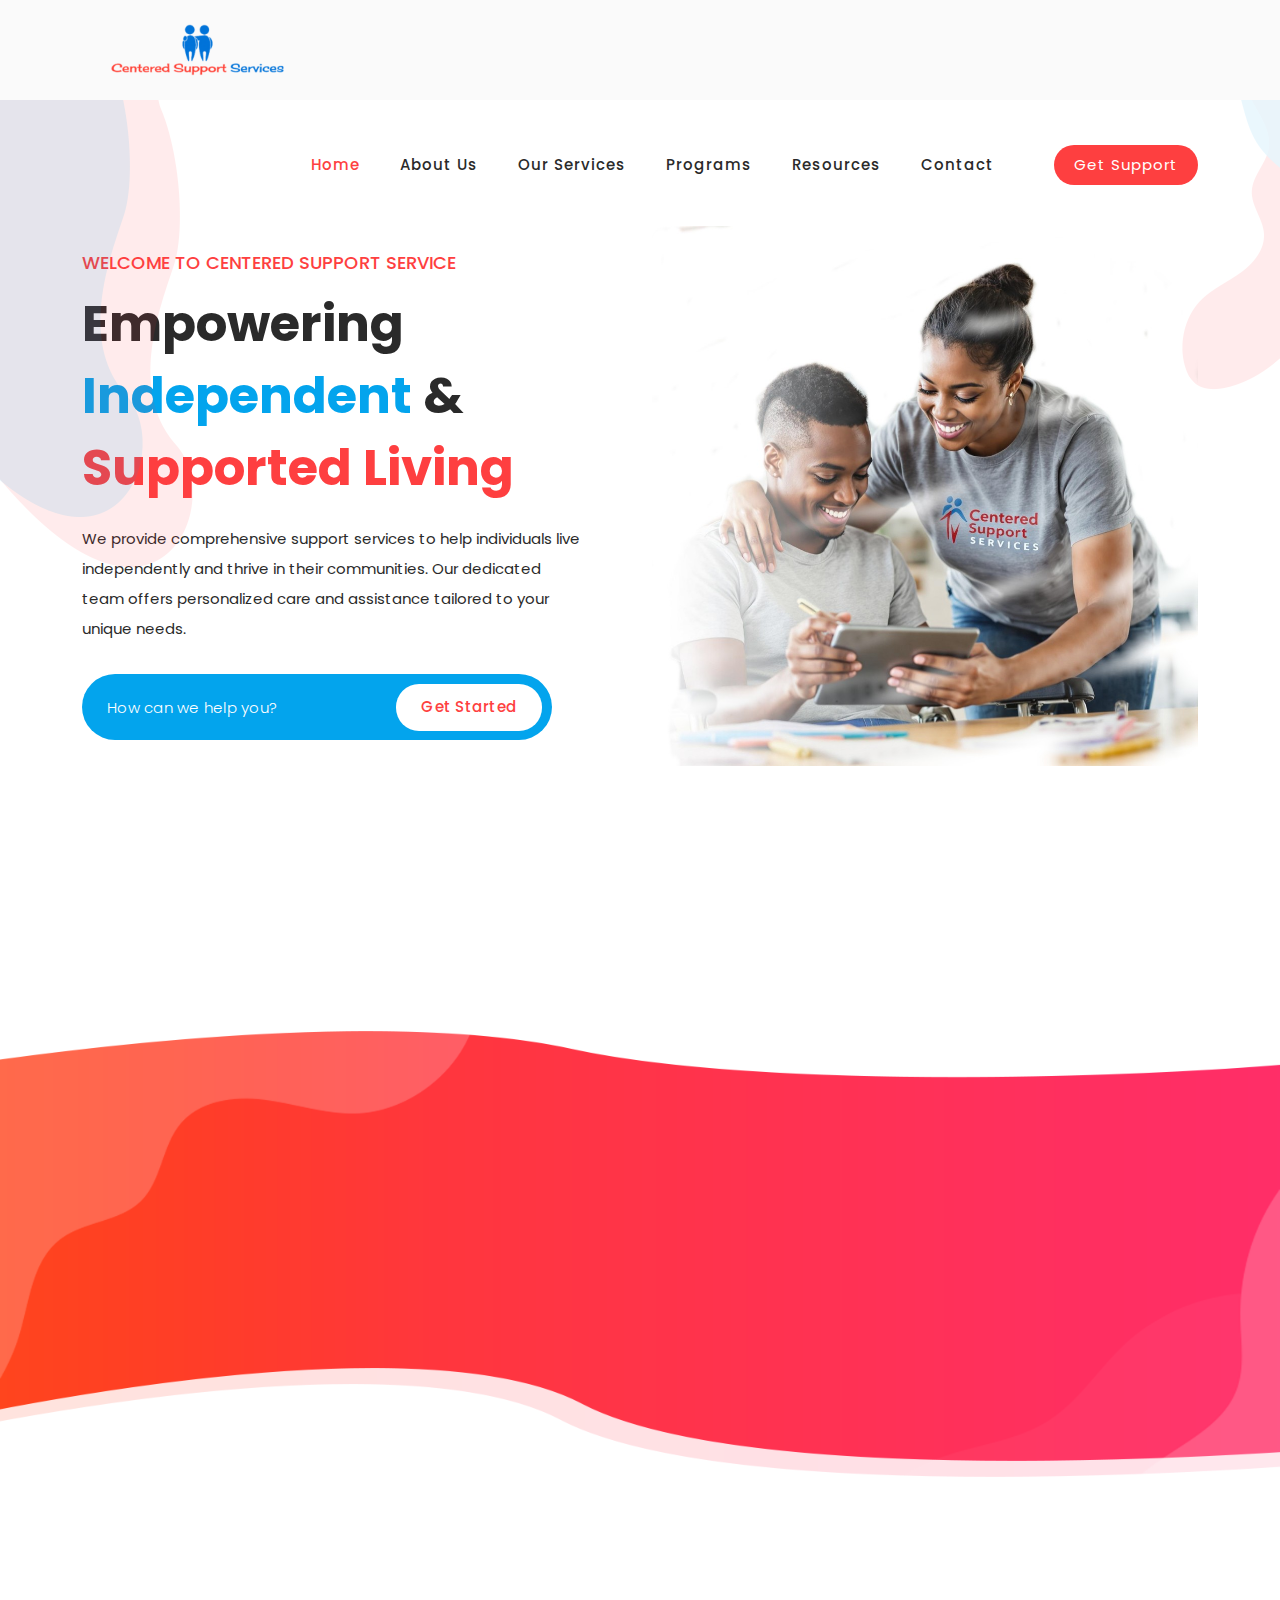
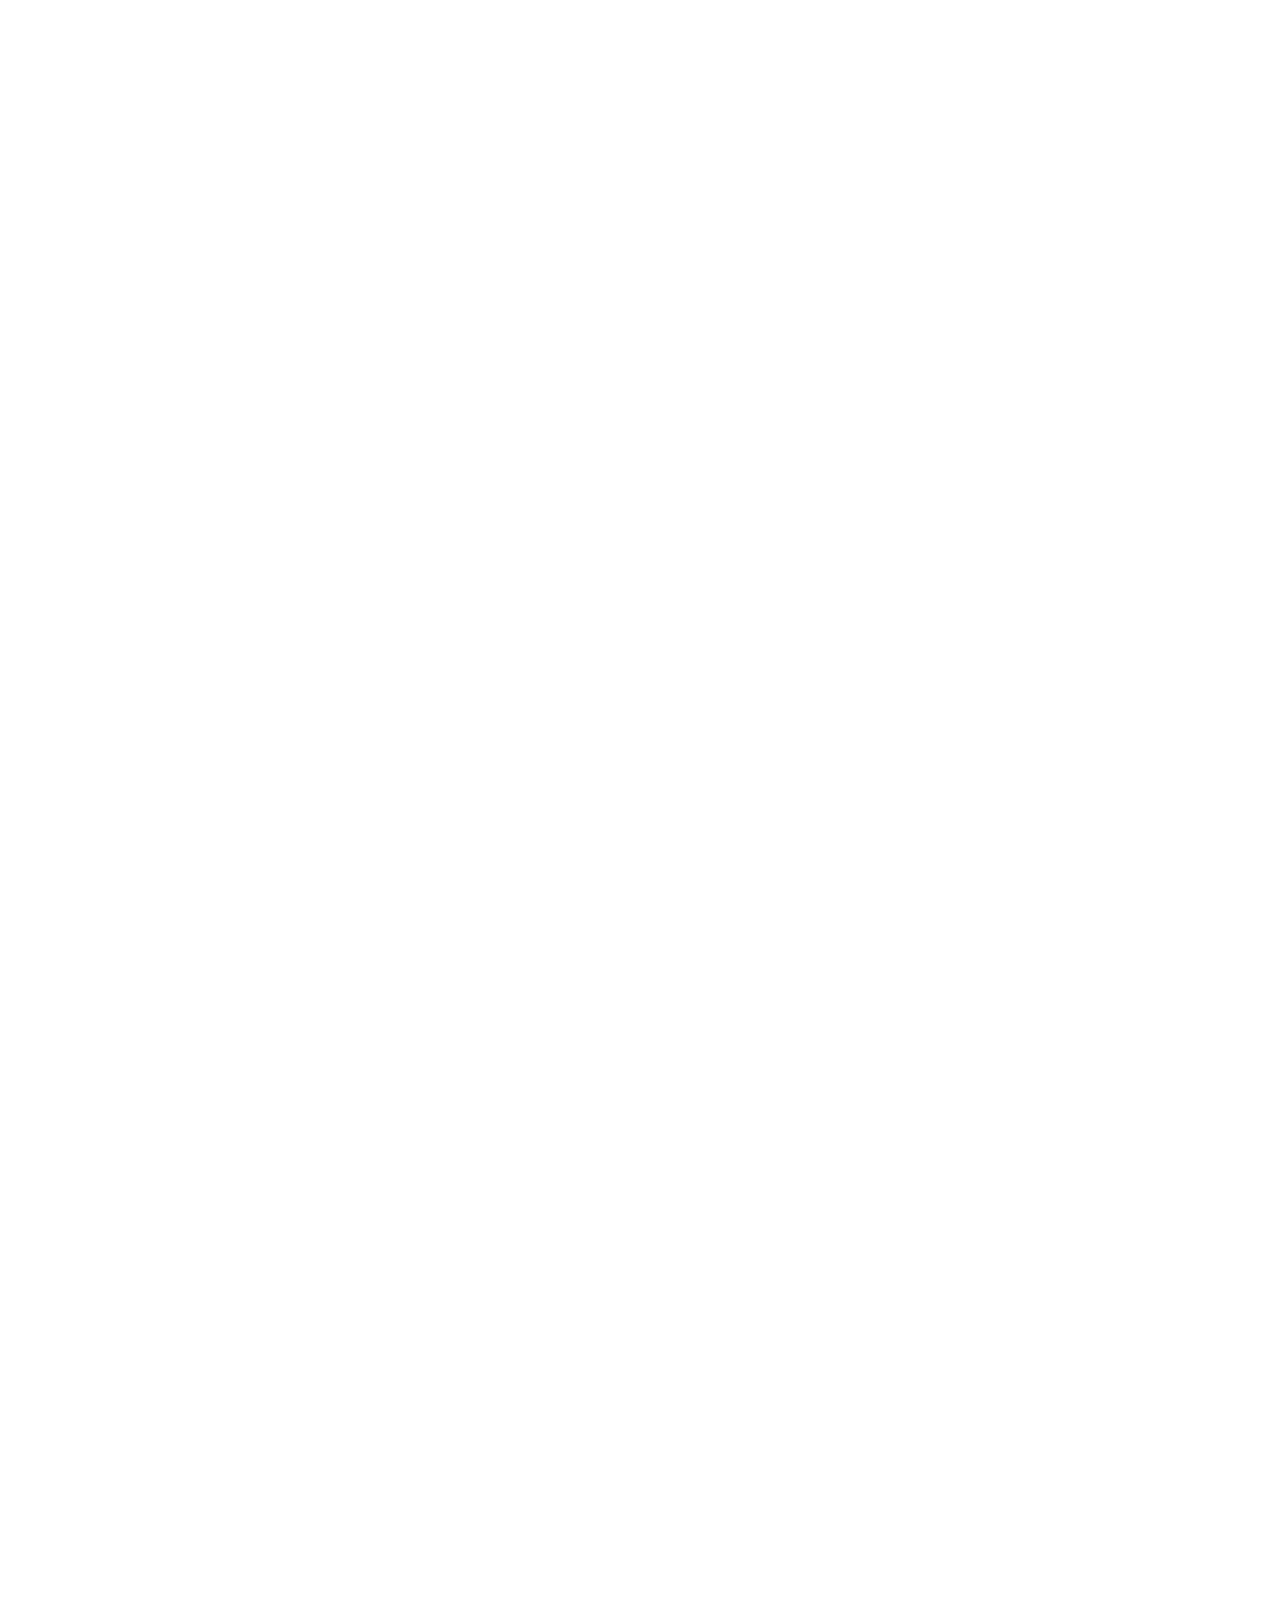
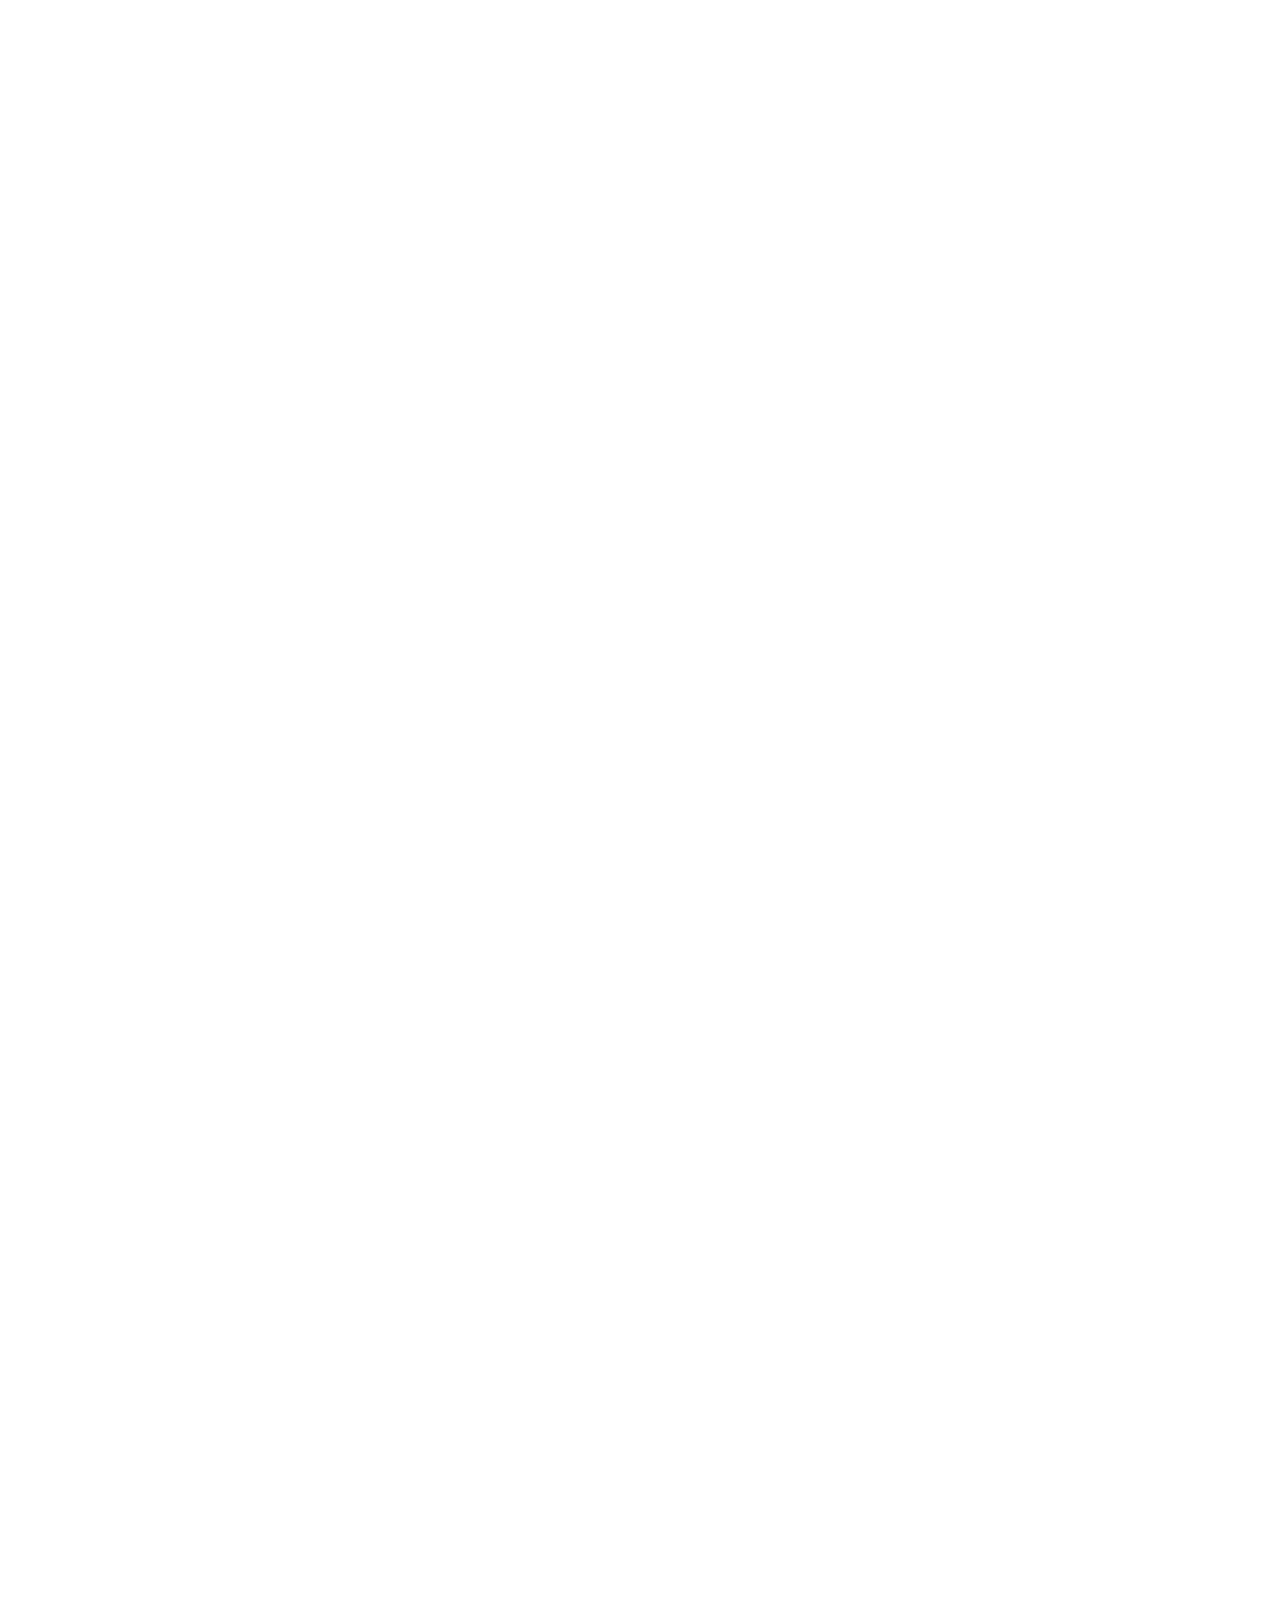
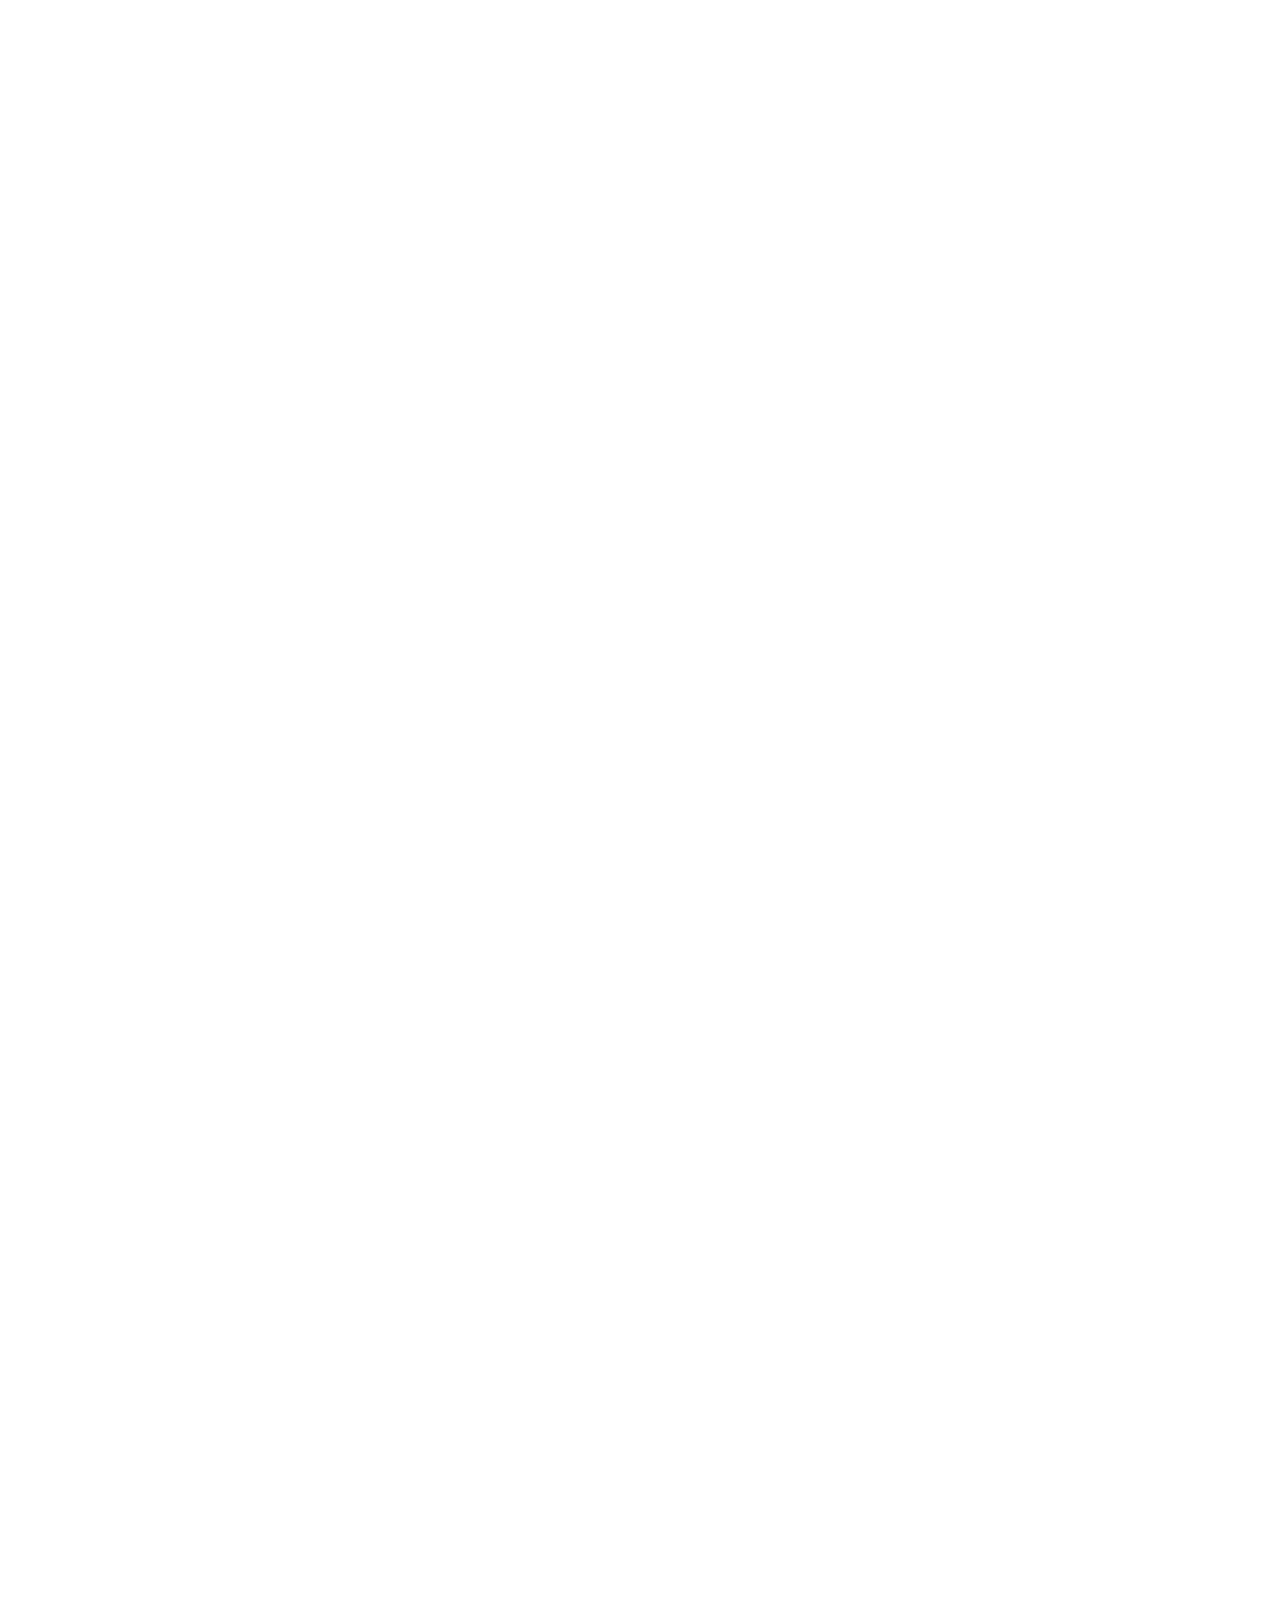
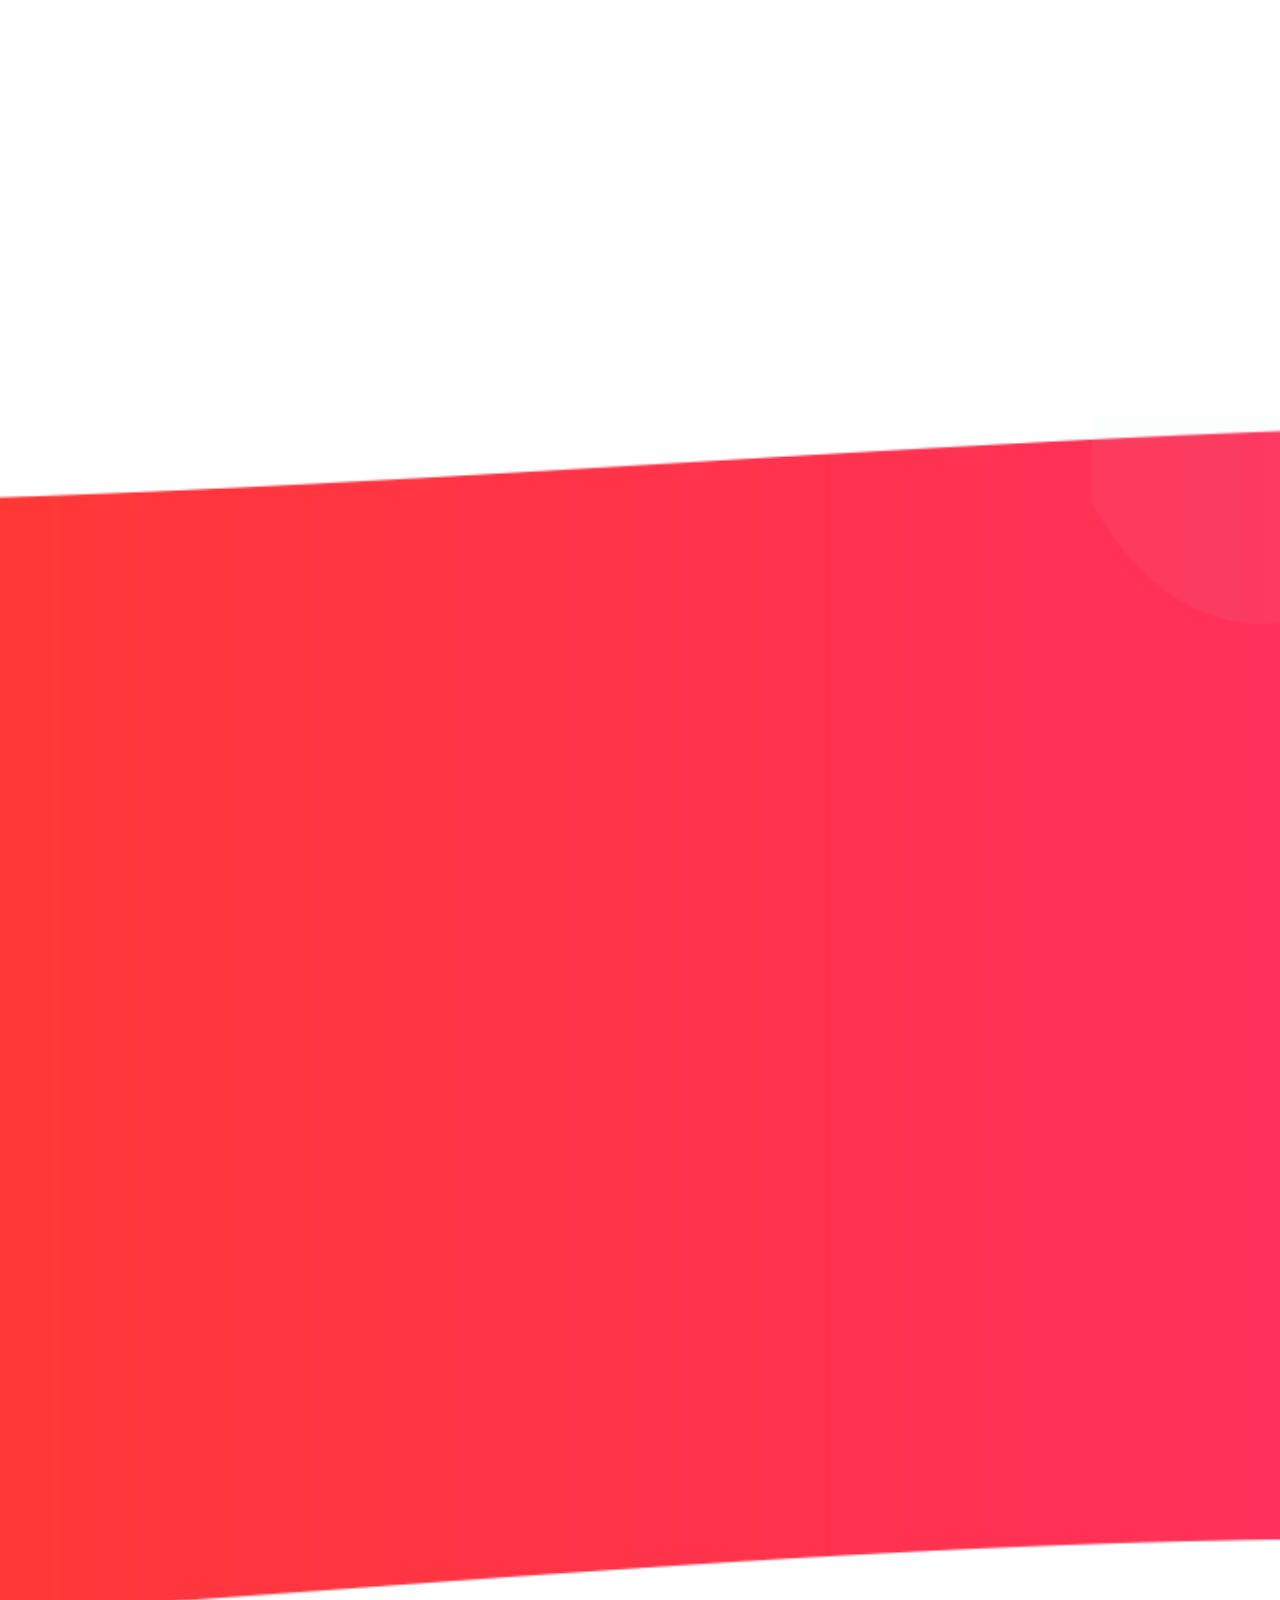
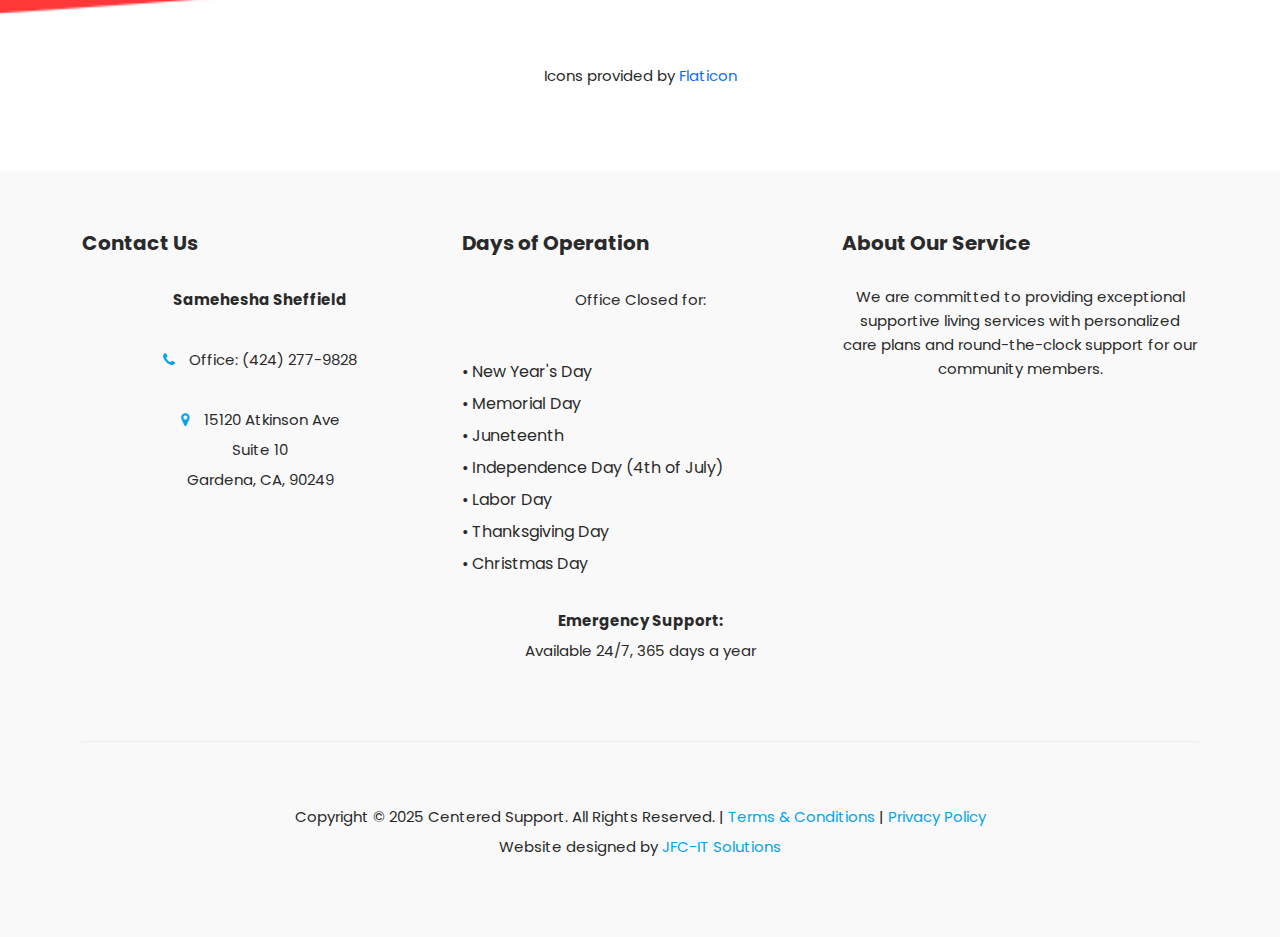
==== commit 2d7002d4: "swapped photo" ====
--- a/index.html
+++ b/index.html
@@ -359,17 +359,17 @@
       <div class="row">
         <div class="col-lg-6 wow fadeInUp" data-wow-duration="1s" data-wow-delay="0.25s">
           <div class="left-image">
-            <a href="#" onclick="openEboneeModal(); return false;"><img src="assets/images/success.jpg" alt="Ebonee's Success Story" style="width: 100%; height: auto; border-radius: 15px;"></a>
+            <a href="#" onclick="openGregModal(); return false;"><img src="assets/images/success2.jpg" alt="Greg's Success Story" style="width: 100%; height: auto; border-radius: 15px;"></a>
             <div class="info">
               <div class="inner-content">
                 <ul>
-                  <li><i class="fa fa-calendar"></i> February 21, 2025</li>
+                  <li><i class="fa fa-calendar"></i> February 18, 2025</li>
                   <li><i class="fa fa-users"></i> Success Story</li>
                 </ul>
-                <a href="#" onclick="openEboneeModal(); return false;"><h4>Ebonee's Journey to Independence</h4></a>
-                <p>Follow Ebonee's inspiring journey as she achieves independence and personal growth through our supportive services.</p>
+                <a href="#" onclick="openGregModal(); return false;"><h4>Greg's Journey with Centered Support Services</h4></a>
+                <p>Discover how Greg transformed his life with the help of our dedicated support team and personalized programs.</p>
                 <div class="main-blue-button">
-                  <a href="#" onclick="openEboneeModal(); return false;">Read More</a>
+                  <a href="#" onclick="openGregModal(); return false;">Read More</a>
                 </div>
               </div>
             </div>
@@ -380,14 +380,14 @@
             <ul>
               <li>
                 <div class="left-content align-self-center">
-                  <span><i class="fa fa-calendar"></i> February 18, 2025</span>
-                  <a href="#" onclick="openGregModal(); return false;"><h4>Greg's Journey with Centered Support Services</h4></a>
-                  <p>Discover how Greg transformed his life with the help of our dedicated support team and personalized programs.</p>
+                  <span><i class="fa fa-calendar"></i> February 21, 2025</span>
+                  <a href="#" onclick="openEboneeModal(); return false;"><h4>Ebonee's Journey to Independence</h4></a>
+                  <p>Follow Ebonee's inspiring journey as she achieves independence and personal growth through our supportive services.</p>
                 </div>
                 <div class="right-image" style="display: flex; align-items: center; gap: 15px;">
-                  <a href="#" onclick="openGregModal(); return false;"><img src="assets/images/success2.jpg" alt="Greg's Success Story" style="border-radius: 15px;"></a>
+                  <a href="#" onclick="openEboneeModal(); return false;"><img src="assets/images/success.jpg" alt="Ebonee's Success Story" style="border-radius: 15px;"></a>
                   <div class="main-blue-button">
-                    <a href="#" onclick="openGregModal(); return false;">Read More</a>
+                    <a href="#" onclick="openEboneeModal(); return false;">Read More</a>
                   </div>
                 </div>
               </li>
